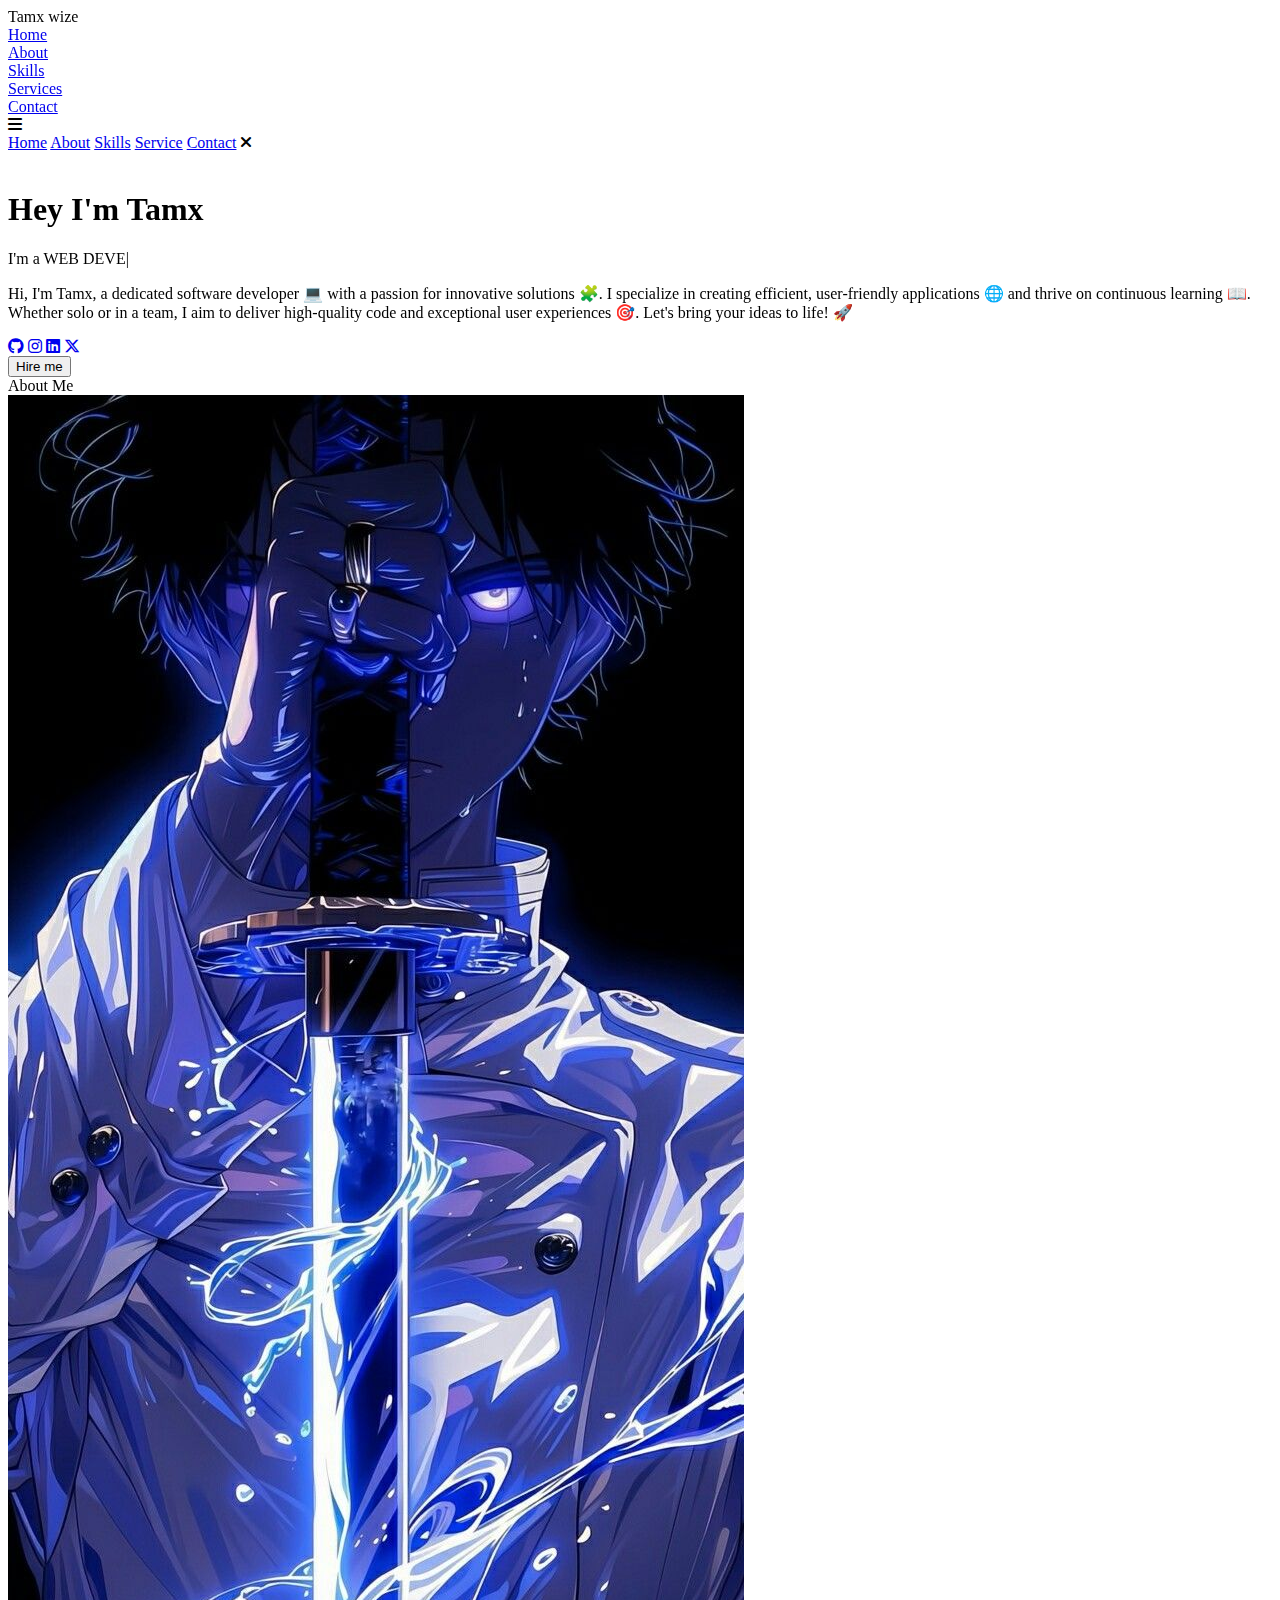
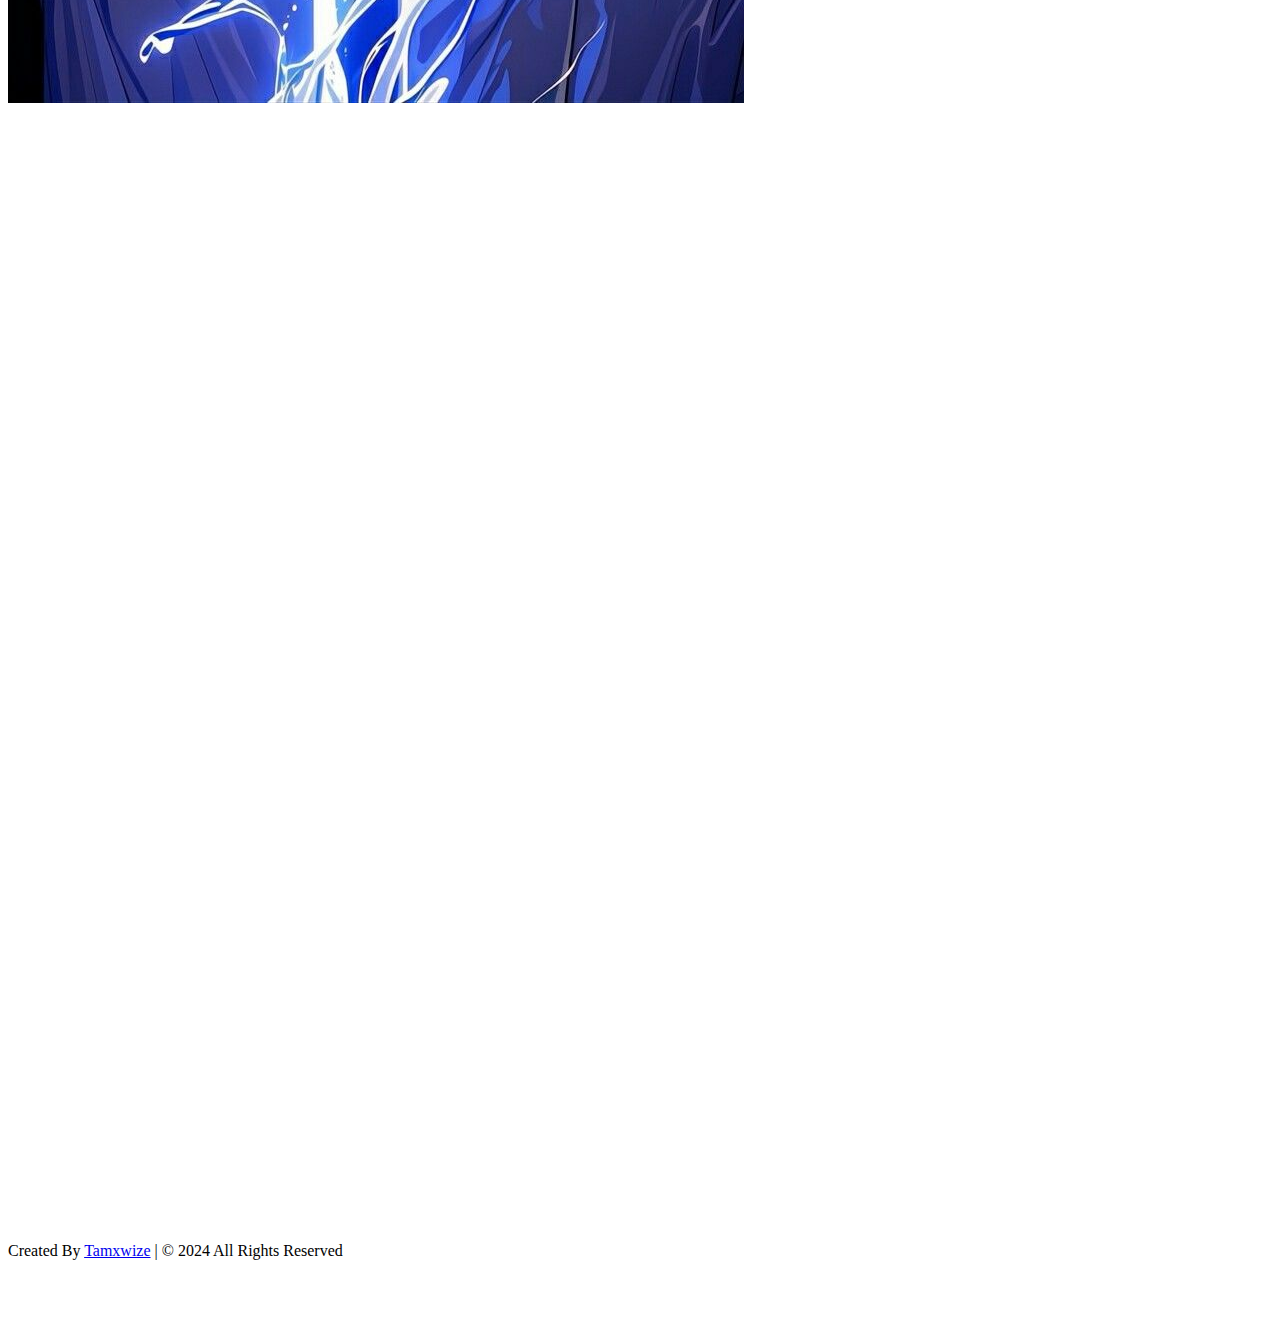
==== index.html @ 3a455da9 "Update and rename responsive portfolio.html to index.html" ====
<!DOCTYPE html>
<html lang="en" dir="ltr">
  <head>
    <meta charset="UTF-8" />
    <title>Tamx wize</title>
    <link rel="icon" type="image/png" href="usual logo.png" style="width: 200%; height: 100%;" >
    <link rel="stylesheet" href="style.css">
    <link rel="stylesheet" href="https://cdnjs.cloudflare.com/ajax/libs/font-awesome/6.5.2/css/all.min.css">
    <meta name="viewport" content="width=device-width, initial-scale=1.0" />
    <link rel="stylesheet" href="https://unpkg.com/aos@next/dist/aos.css" />
  </head>
  <body>

    <!-- navgaition menu -->
    <nav>
      <div class="nav-container">
          <div class="logo"  data-aos="zoom-in" data-aos-duration="1100">
            Tamx <span>wize</span>
          </div>
          <div class="links">
              <div class="link" data-aos="fade-up" data-aos-duration="1100" data-aos-delay="100"><a href="#home">Home</a></div>
              <div class="link" data-aos="fade-up" data-aos-duration="1100" data-aos-delay="200"><a href="#about">About</a></div>
              <div class="link" data-aos="fade-up" data-aos-duration="1100" data-aos-delay="300" ><a href="#skills">Skills</a></div>
              <div class="link" data-aos="fade-up" data-aos-duration="1100" data-aos-delay="400" ><a href="#services">Services</a></div>
              <div class="link" data-aos="fade-up" data-aos-duration="1100" data-aos-delay="500" ><a href="#contact">Contact</a></div>
      </div>
      <i class="fa-solid fa-bars hamburg" onclick="hamburg()"></i>
  </div>
      <div class="dropdown">
          <div class="links">
              <a href="#home">Home</a>
              <a href="#about">About</a>
              <a href="#skills">Skills</a>
              <a href="#services">Service</a>
              <a href="#contact">Contact</a>
              <i class="fa-solid fa-xmark cancel" onclick="cancel()"></i>
          </div>
      </div>
  </nav>
  <section id="home">
      <div class="main-container">
          <div class="image"  data-aos="zoom-in" data-aos-duration="2500">
              <img src="home1.jpg" alt="">
          </div>
          <div class="content">
              <h1 data-aos="fade-left" data-aos="fade-left" data-aos-duration="1100" data-aos-delay="700" >Hey I'm <span>Tamx</span></h1>
              <div class="typewriter"  data-aos="fade-right" data-aos-duration="1100" data-aos-delay="900" >I'm a <span class="typewriter-text"></span><label for="">|</label></div>
              <p data-aos="flip-up" data-aos-duration="1100" data-aos-delay="1100" >Hi, I'm Tamx, a dedicated software developer 💻 with a passion for innovative solutions 🧩. I specialize in creating efficient, user-friendly applications 🌐 and thrive on continuous learning 📖. Whether solo or in a team, I aim to deliver high-quality code and exceptional user experiences 🎯. Let's bring your ideas to life! 🚀</p>
              <div class="social-links">
                  <a href="https://github.com/tamxbb00" target="_blank" data-aos="zoom-out" data-aos-duration="1100" data-aos-delay="1300"><i class="fa-brands fa-github"></i></a>
                  <a href="https://www.instagram.com/tamxr._.bb._.07/profilecard/?igsh=MWc5YmVxMD12MHp4cw==" target="_blank"  data-aos="fade-up" data-aos-duration="1100" data-aos-delay="1400"><i class="fa-brands fa-instagram"></i></a>
                  <a href="https://www.linkedin.com/in/tamil-deepa-sudar-8374a4298" target="_blank"  data-aos="fade-up" data-aos-duration="1100" data-aos-delay="1500"><i class="fa-brands fa-linkedin"></i></a>
                  <a href="https://x.com/tamxr07"  target="_blank" data-aos="fade-up" data-aos-duration="1100" data-aos-delay="1600"><i class="fa-brands fa-x-twitter"></i></a>
              </div>
              <div class="btn"  data-aos="zoom-in-left" data-aos-duration="1100" data-aos-delay="1700" >
                 <a href="mailto:tamxbb07@gmail.com?subject=Let's Chat&body=Hi, can you help for me🥺 !">
                  <button class ="glow-button">Hire me</button></a>
              </div>
          </div>
      </div>
  </section>


  <!-- About Section Start -->

  <section class="about" id="about">
      <div class="content" >
        <div class="title" data-aos="fade-up" data-aos-duration="1100"><span>About Me</span></div>
        <div class="about-details">
          <div class="left" data-aos="fade-right" data-aos-duration="1100" data-aos-delay="100">
            <img src="home.jpg" alt="" />
          </div>
          <div class="right" >
            <div class="topic" data-aos="fade-left" data-aos-duration="1100" data-aos-delay="200">Designing Is My Passion</div>
            <p data-aos="fade-right" data-aos-duration="1100" data-aos-delay="400">
              Designing is my passion 🎨. From crafting intuitive user interfaces to creating stunning visual experiences 🌟, design is where I find my flow. With every project, I strive to blend creativity and functionality, ensuring that each design not only looks great but also serves its purpose effectively 🖌️. My journey in design is driven by a relentless pursuit of innovation and a commitment to continuous improvement 📈. Whether it's a website, app, or graphic, I pour my heart and soul into every design,
               aiming to create something truly unique and impactful 💫.
            </p>

            <div class="button" data-aos="fade-up" data-aos-duration="1100" data-aos-delay="600">
              <a href="cv.pdf" download> 
                <button>Download CV 📄</button> </a>
              
              
            </div>
          </div>
        </div>
      </div>
    </section>


    <!-- My Skill Section Start -->
    <section class="skills" id="skills">
      <div class="content">
        <div class="title" data-aos="fade-up" data-aos-duration="1100"><span>My Skills</span></div>
        <div class="skills-details">
          <div class="text">
            <div class="topic" data-aos="fade-right" data-aos-duration="1100" data-aos-delay="100">Skills Reflects Our Knowledge</div>
            <p data-aos="flip-down" data-aos-duration="1100" data-aos-delay="200">In the realm of web development, skills truly reflect our knowledge and capabilities. My proficiency in HTML (90%) and CSS (90%) showcases my strong foundation in creating structured and visually appealing web pages 🖥️📄. With a solid grasp of JavaScript (60%) 💡, I bring interactivity and dynamic features to my projects, enhancing user experience 🌐. While my PHP skills (20%) 🛠️ are still growing, I am dedicated to continuous learning and improvement 📚. This diverse skill set enables me to build comprehensive and engaging websites, merging creativity with technical prowess 🚀✨.</p>
            <div class="experience" data-aos="zoom-in" data-aos-duration="1100" data-aos-delay="300">
              <div class="num">3</div>
              <div class="exp">
                Years Of <br />
                Experience
              </div>
            </div>
          </div>
          <div class="boxes">
            <div class="box" data-aos="zoom-in" data-aos-duration="1100" data-aos-delay="400">
              <div class="topic" >HTML</div>
              <div class="per" >85%</div>
            </div>
            <div class="box" data-aos="zoom-in" data-aos-duration="1100" data-aos-delay="500">
              <div class="topic">CSS</div>
              <div class="per">80%</div>
            </div>
            <div class="box" data-aos="zoom-in" data-aos-duration="1100" data-aos-delay="600">
              <div class="topic">JavScript</div>
              <div class="per" >60%</div>
            </div>
            <div class="box" data-aos="zoom-in" data-aos-duration="1100" data-aos-delay="700">
              <div class="topic">PHP</div>
              <div class="per">20%</div>
            </div>
          </div>
        </div>
      </div>
    </section>

    <!-- My Services Section Start -->
    <section class="services" id="services">
      <div class="content">
        <div class="title" data-aos="fade-up" data-aos-duration="1100"><span>My Services</span></div>
        <div class="boxes">
          <div class="box" data-aos="fade-right" data-aos-duration="1100" data-aos-delay="100">
            <div class="icon">
              <i class="fas fa-desktop"></i>
            </div>
            <div class="topic">Web Devlopment</div>
            <p>Web development combines coding and design to build functional and attractive websites. It's all about creating seamless user experiences online 🌐.</p>
          </div>
          <div class="box"  data-aos="fade-up" data-aos-duration="1100" data-aos-delay="100">
            <div class="icon">
              <i class="fas fa-paint-brush"></i>
            </div>
            <div class="topic">Graphic Design</div>
            <p>Graphic design merges creativity with technology to craft visual content. From logos to marketing materials, it communicates ideas through stunning visuals 🌟.</p>
          </div>
          <div class="box" data-aos="fade-left" data-aos-duration="1100" data-aos-delay="100">
            <div class="icon">
              <i class="fas fa-chart-line"></i>
            </div>
            <div class="topic">Digital Marketing</div>
            <p>Digital marketing uses online channels to promote products and services. It aims to reach target audiences, build brand awareness, and drive conversions 🌍.</p>
          </div>
          <div class="box" data-aos="fade-right" data-aos-duration="1100" data-aos-delay="300">
            <div class="icon">
              <i class="fab fa-android"></i>
            </div>
            <div class="topic">Icon Design</div>
            <p>Icon design creates small, recognizable graphics for user interfaces. It's about blending simplicity with clarity to guide users efficiently 📱.</p>
          </div>
          <div class="box" data-aos="fade-down" data-aos-duration="1100" data-aos-delay="300">
            <div class="icon">
              <i class="fas fa-camera-retro"></i>
            </div>
            <div class="topic">Photography</div>
            <p>Photography captures moments through the lens, blending technical skill with artistic vision. It's all about telling stories and evoking emotions 🌅.</p>
          </div>
          <div class="box" data-aos="fade-left" data-aos-duration="1100" data-aos-delay="400">
            <div class="icon">
              <i class="fas fa-tablet-alt"></i>
            </div>
            <div class="topic">Apps Devlopment</div>
            <p>Apps development involves creating mobile applications that are functional and user-friendly. It's essential for providing engaging digital experiences on-the-go 🚀.</p>
          </div>
        </div>
      </div>
    </section>

    <!-- Contact Me section Start -->
    <section class="contact" id="contact">
      <div class="content">
        <div class="title" data-aos="fade-up" data-aos-duration="1100"><span>Contact Me</span></div>
        <div class="text">
          <div class="topic" data-aos="fade-right" data-aos-duration="1100" data-aos-delay="200">Have Any Project?</div>
          <p data-aos="fade-left" data-aos-duration="1100" data-aos-delay="400">Do you have a project in mind? 🛠️ Let's bring it to life together! Whether it's a website, an app, or a design project, I'm here to help you turn your ideas into reality 💡. With a passion for innovation and a commitment to excellence, I'll work closely with you to ensure that your project is a success. Let's discuss your vision and create something amazing!.</p>
          <div class="button"  data-aos="fade-up" data-aos-duration="1100" data-aos-delay="600">
            <a href="mailto:tamxbb07@gmail.com?subject=Let's Chat&body=Hi, I'm interested in connecting with you!">
            <button >Let's Chat</button></a>
          </div>
        </div>
      </div>
    </section>

    <!-- Footer Section Start -->
    <footer >
      <div class="text">
        <span>Created By <a href="#">Tamxwize</a> | &#169; 2024 All Rights Reserved</span>
      </div>
    </footer>

    
    <script src="script.js"></script>
    <script src="https://unpkg.com/aos@next/dist/aos.js"></script>
    <script>
      AOS.init({offset:0});
    </script>
  </body>
</html>
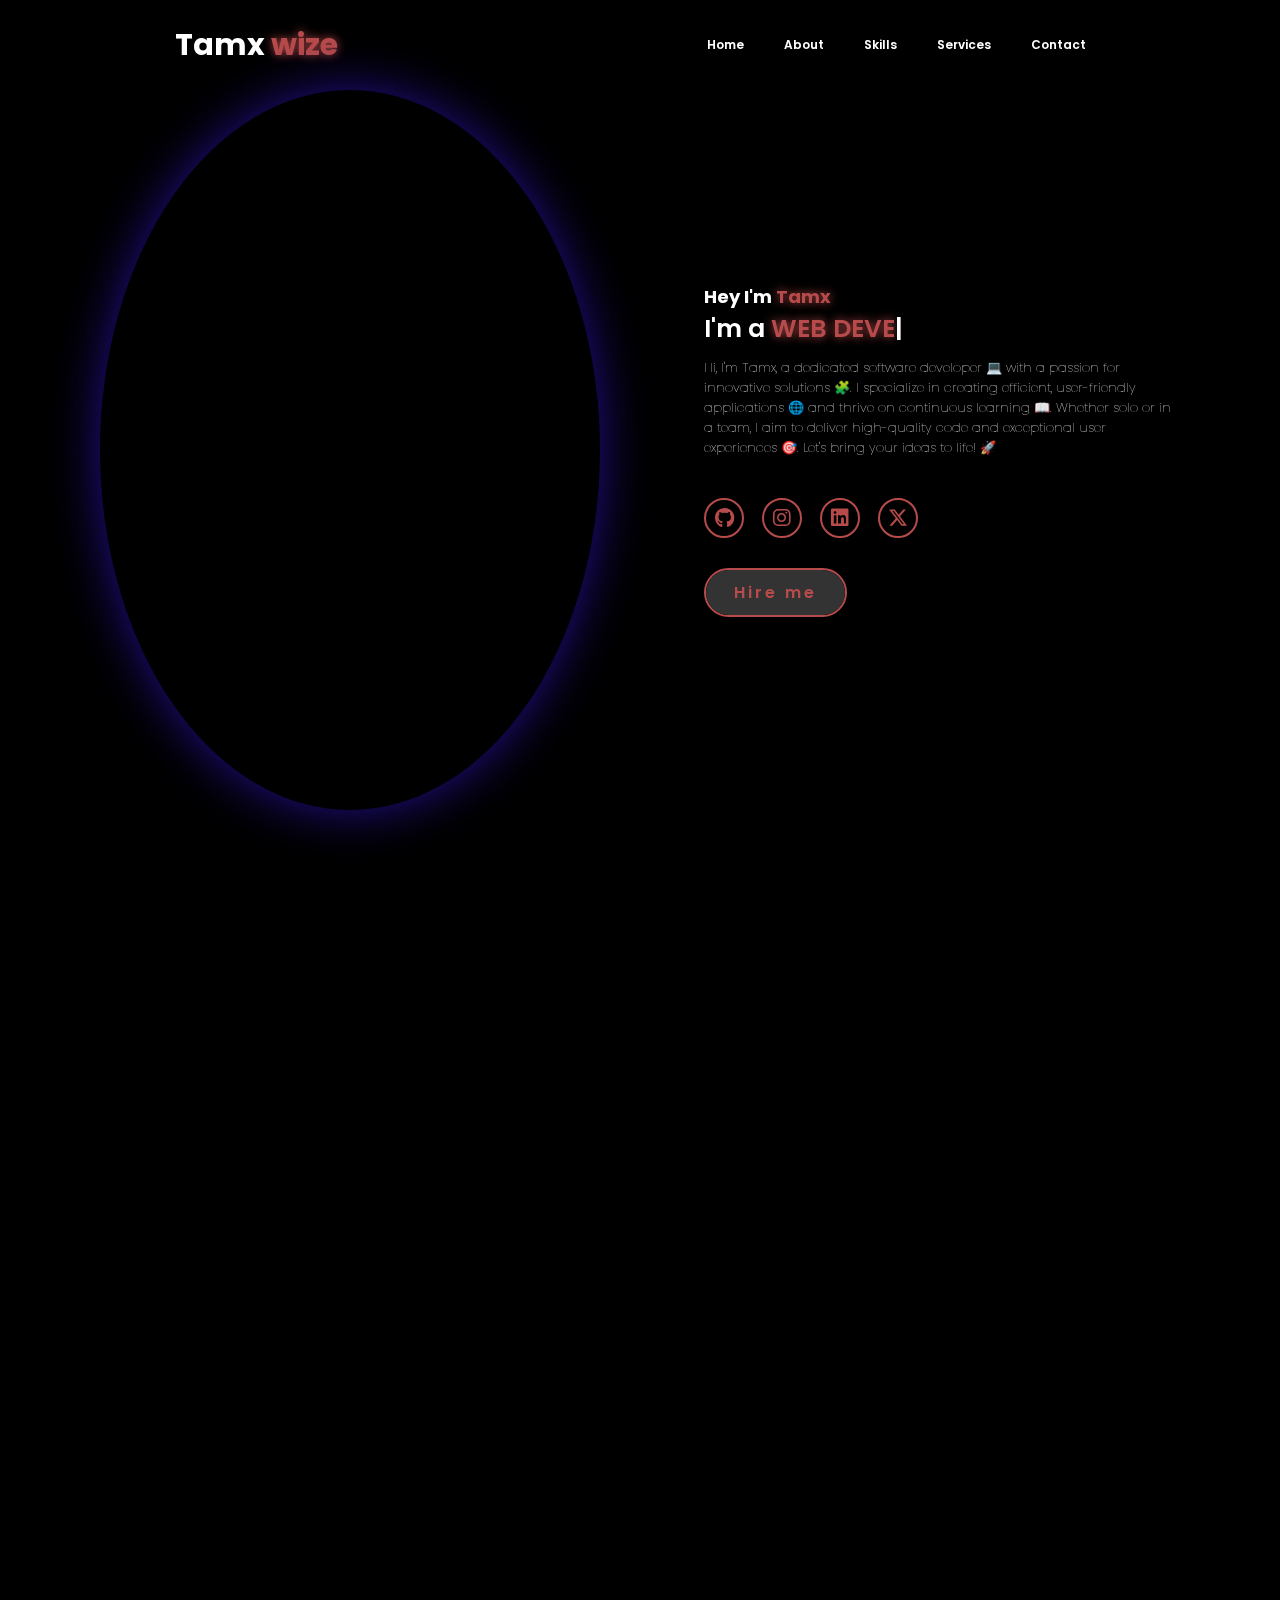
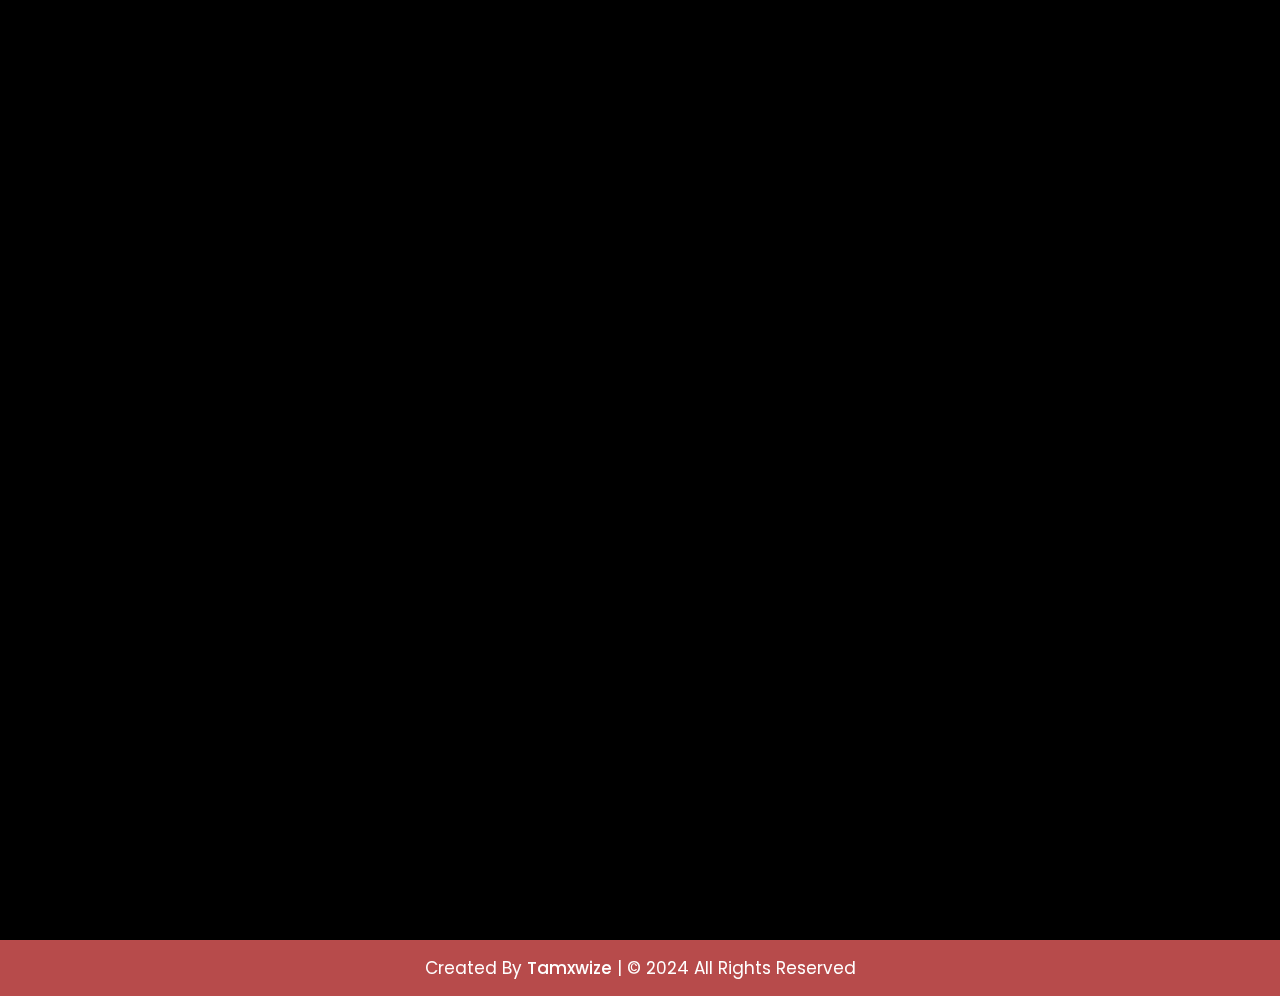
==== commit ab176094: "Update index.html" ====
--- a/index.html
+++ b/index.html
@@ -3,7 +3,7 @@
   <head>
     <meta charset="UTF-8" />
     <title>Tamx wize</title>
-    <link rel="icon" type="image/png" href="usual logo.png" style="width: 200%; height: 100%;" >
+    <link rel="icon" type="image/png" href="logo4.png"  >
     <link rel="stylesheet" href="style.css">
     <link rel="stylesheet" href="https://cdnjs.cloudflare.com/ajax/libs/font-awesome/6.5.2/css/all.min.css">
     <meta name="viewport" content="width=device-width, initial-scale=1.0" />
--- a/style.css
+++ b/style.css
@@ -0,0 +1,683 @@
+/* Google Font CDN Link */
+@import url('https://fonts.googleapis.com/css2?family=Poppins:wght@400;500;600;700&family=Ubuntu:wght@400;500;700&display=swap');
+*{
+  margin: 0;
+  padding: 0;
+  box-sizing: border-box;
+  font-family: 'Poppins', sans-serif;
+  text-decoration: none;
+  scroll-behavior: smooth;
+  border: none;
+  outline: none;
+}
+html{
+    font-size: 62.5%;
+}
+
+body{
+  width: 100%;
+  height: auto;
+  background-color: black;
+  overflow-x: hidden;
+  color: white;
+}
+header{
+    margin-top: 20px;
+    position: fixed;
+    top: 0;
+    left: 0;
+    width: 100%;
+    padding: 1rem 9%;
+    background-color: transparent;
+    filter: drop-shadow(10px);
+    display: flex;
+    justify-content: space-between;
+    align-items: center;
+    z-index: 100;
+}
+
+/* Custom Scroll Bar CSS */
+::-webkit-scrollbar {
+    width: 10px;
+}
+::-webkit-scrollbar-track {
+    background: #f1f1f1;
+}
+::-webkit-scrollbar-thumb {
+    background: #b74b4b;
+    border-radius: 12px;
+    transition: all 0.3s ease;
+}
+
+::-webkit-scrollbar-thumb:hover {
+    background: #b74b4b;
+}
+/* navbar styling */
+nav{
+  width: 100%;
+  height: 10vh;
+  
+}
+
+.nav-container{
+  width: 100%;
+  height: 100%;
+  display: flex;
+  justify-content: space-around;
+  align-items: center;
+}
+
+.logo{
+  color: white;
+  font-size: 3rem;
+  font-weight: bold;
+  cursor: pointer;
+  transform: 0.5s ease;
+}
+
+.logo span{
+  color: #b74b4b;
+  text-shadow: 0 0 10px #b74b4b;
+}
+.logo:hover{
+    transform: scale(1.1);
+}
+
+.hamburg,
+.cancel{
+  cursor: pointer;
+  position: absolute;
+  right: 15px;
+  top: 10px;
+  color: white;
+  opacity: 0;
+  pointer-events: none;
+  font-size: clamp(2.5rem, 0.5rem + 5vw, 3rem);
+}
+
+.nav-container .links{
+  display: flex;
+}
+
+.nav-container .links a{
+  position: relative;
+  font-size: 1.2rem;
+  color: white;
+  margin: 0 20px;
+  text-decoration: none;
+  font-weight: 550;
+  transition: 0.3s linear;
+}
+
+.nav-container .links a::before{
+  position: absolute;
+  content: "";
+  bottom: -3px;
+  left: 0;
+  width: 0%;
+  height: 3px;
+  background-color: #b74b4b;
+  transition: 0.2s linear;
+}
+
+.nav-container .links a:hover::before{
+  width: 100%;
+}
+
+.nav-container .links a:hover{
+  color: #b74b4b;
+}
+
+.dropdown{
+  z-index: 100;
+  position: absolute;
+  top: 0;
+  transform: translateY(-500px);
+  width: 100%;
+  height: auto;
+  backdrop-filter: blur(4px) brightness(40%);
+  box-shadow:  0 0 20px black;
+  transition: 0.2s linear;
+}
+
+.dropdown .links a{
+  display: flex;
+  color: white;
+  text-decoration: none;
+  justify-content: center;
+  padding: 15px 0;
+  align-items: center;
+  transition: 0.2s linear;
+}
+
+.dropdown .links a:hover{
+  background-color: #b74b4b;
+}
+
+section{
+  width: 100%;
+  min-height: 90vh;
+}
+
+section .main-container{  
+  display: flex;
+  justify-content:space-between ;
+  padding-left: 100px;
+  align-items: center;
+}
+
+.main-container .image{
+  width: 500px;
+  height: 80vh;
+  border-radius: 100%;
+  overflow: hidden;
+  box-shadow: 0 0 50px rgb(33, 15, 141);
+}
+
+.main-container .image img{
+  width: 100%;
+}
+
+.main-container .image:hover{
+  animation: animate 1.5s ease-in-out infinite;
+}
+
+@keyframes animate {
+  0%{
+      scale: 1;
+  }
+  
+  50%{
+      scale: 1.05;
+  }
+  
+  100%{
+      scale: 1;
+  }
+}
+
+.main-container .content{
+  color: white;
+  width: 40%;
+}
+
+.content h1{
+  font-size: clamp(1rem, 1rem + 5vw, 1.8rem);
+}
+
+.content h1 span{
+  color: #b74b4b;
+  text-shadow: 0  0 10px #b74b4b;
+}
+
+.content .typewriter{
+  font-size: clamp(1rem, 1rem + 5vw, 2.5rem);
+  font-weight: 600;
+}
+
+.content .typewriter-text{
+  color: #b74b4b;
+  text-shadow: 0 0 10px #b74b4b;
+}
+
+.content p{
+  font-size: small;
+font-weight: 100;
+  margin: 10px 0;
+}
+
+.social-links i{
+  display: inline-flex;
+  justify-content: center;
+  align-items: center;
+  width: 4rem;
+  height: 4rem;
+  background-color: transparent;
+  border: 0.2rem solid #b74b4b;
+  border-radius: 50%;
+  color: #b74b4b;
+  margin: 3rem 1.5rem 3rem 0;
+  font-size: 2rem;
+  transition: 0.3s ease;
+}
+@keyframes hoveranimation{
+    0% {
+        transform: rotate(0deg) scale(1); }
+    50% {transform: rotate(180deg) scale(1.2); }
+    100% {transform: rotate(360deg) scale(1); }
+}
+.social-links i:hover{
+  transform: scale(1.3) translateY(-5px);
+  animation: 1s hoveranimation;
+  color: black;
+  background-color: #b74b4b;
+  filter: drop-shadow(0 0 10px #b74b4b);
+  box-shadow: 0 0 25px #b74b4b;
+}
+.glow-button {
+  display: inline-block;
+  padding: 1rem 2.8rem;
+  background-color: black;
+  font-size: 1.6rem;
+  color: #b74b4b;
+  letter-spacing: 0.3rem;
+  font-weight: 600;
+  border: 2px solid #b74b4b;
+  transition: 0.3s ease;
+  cursor: pointer;
+  position: relative;
+  z-index: 0;
+  border-radius: 40px;
+}
+
+.glow-button::after {
+  content: "";
+  z-index: -1;
+  position: absolute;
+  width: 100%;
+  height: 100%;
+  background-color: #333;
+  left: 0;
+  top: 0;
+  border-radius: 40px;
+}
+
+.glow-button::before {
+  content: "";
+  background: linear-gradient(
+    45deg,
+    #FF0000, #FF7300, #FFFB00, #48FF00,
+    #00FFD5, #002BFF, #FF00C8, #FF0000
+  );
+  position: absolute;
+  top: -2px;
+  left: -2px;
+  background-size: 600%;
+  z-index: -1;
+  width: calc(100% + 4px);
+  height: calc(100% + 4px);
+  filter: blur(8px);
+  animation: glowing 20s linear infinite;
+  transition: opacity .3s ease-in-out;
+  border-radius: 40px;
+  opacity: 0;
+}
+
+@keyframes glowing {
+  0% { background-position: 0 0; }
+  50% { background-position: 400% 0; }
+  100% { background-position: 0 0; }
+}
+
+.glow-button:hover::before {
+  opacity: 1;
+}
+
+.glow-button :active::after {
+  background: linear-gradient(
+    45deg,
+    #FF0000, #FF7300, #FFFB00, #48FF00,
+    #00FFD5, #002BFF, #FF00C8, #FF0000
+  );
+}
+
+.glow-button:active {
+  color: #000;
+  font-weight: bold;
+}
+
+.content button {
+  display: inline-block;
+  padding: 1rem 2.8rem;
+  background-color: black;
+  border-radius: 4rem;
+  font-size: 1.6rem;
+  color: #b74b4b;
+  letter-spacing: 0.3rem;
+  font-weight: 600;
+  border: 2px solid #b74b4b;
+  transition: 0;}
+
+
+
+/* About Section Styling */
+/* Those Elements Where We Have Apply Same CSS,
+I'm Selecting Directly 'Section Tag' and 'Class'  */
+
+  section .content{
+    width: 80%;
+    margin: 0px auto;
+    font-family: 'Poppins', sans-serif;
+    }
+  .about .about-details{
+    display: flex;
+    justify-content: space-between;
+    align-items: center;
+    }
+  section .title{
+      display: flex;
+      justify-content: center;
+      margin-bottom: 40px;
+  }
+  section .title span{
+    color: white;
+    font-size: 30px;
+    font-weight: 600;
+    position: relative;
+    padding-bottom: 8px;
+  }
+  section .title span::before,
+  section .title span::after{
+    content: '';
+    position: absolute;
+    height: 3px;
+    width: 100%;
+    background: #b74b4b;
+    left: 0;
+    bottom: 0;
+  }
+  section .title span::after{
+    bottom: -7px;
+    width: 70%;
+    left: 50%;
+    transform: translateX(-50%);
+  }
+  .about .about-details .left{
+    width: 45%;
+  }
+  .about .left img{
+    height: 650px;
+    width: 400px;
+    object-fit: cover;
+    border-radius: 12px;
+  }
+  .about-details .right{
+    width: 55%;
+  }
+  section  .topic{
+    color: white;
+    font-size: 25px;
+    font-weight: 500;
+    margin-bottom: 10px;
+  }
+  .about-details .right p{
+    text-align: justify;
+  color: white;
+  }
+  section .button{
+    margin: 16px 0;
+}
+section .button button{
+  outline: none;
+  padding: 8px 16px;
+  border-radius: 4px;
+  font-size: 25px;
+  font-weight: 400;
+  background: #b74b4b;
+  color: #fff;
+  border: 2px solid transparent;
+  cursor: pointer;
+  transition: all 0.4s ease;
+  }
+  section .button button:hover{
+    border-color: #b74b4b;
+    background-color: #fff;
+    color: #b74b4b;
+  }
+  
+  .skills{
+    background: black;
+    }
+  .skills .content{
+    padding: 40px 0;
+  }
+  .skills .skills-details{
+    display: flex;
+    justify-content: space-between;
+    align-items: center;
+ }
+ .skills-details .text{
+   width: 50%;
+   }
+   .skills-details p{
+     color: white;
+     text-align: justify;
+     }
+     .skills .skills-details .experience{
+       display: flex;
+       align-items: center;
+       margin: 0 10px;
+       }
+.skills-details .experience .num{
+  color: white;
+  font-size: 80px;
+}
+.skills-details .experience .exp{
+  color: white;
+  margin-left: 20px;
+  font-size: 18px;
+  font-weight: 500;
+  margin: 0 6px;
+}
+.skills-details .boxes{
+  width: 45%;
+  display: flex;
+  flex-wrap: wrap;
+  justify-content: space-between;
+}
+.skills-details .box{
+  width: calc(100% / 2 - 20px);
+  margin: 20px 0;
+}
+.skills-details .boxes .topic{
+  font-size: 20px;
+  color: #b74b4b;
+}
+.skills-details .boxes .per{
+  font-size: 60px;
+  color: #b74b4b;
+}
+
+.services .boxes{
+  display: flex;
+  flex-wrap: wrap;
+  justify-content: space-between;
+}
+.services .boxes .box{
+  margin: 20px 0;
+  width: calc(100% / 3 - 20px);
+  text-align: center;
+  border-radius: 12px;
+  padding: 30px 10px;
+  box-shadow: 0 5px 10px rgba(0, 0, 0, 0.12);
+  cursor: default;
+  color: white  ;
+  transition: all 0.4s ease;
+}
+.services .boxes .box:hover{
+  background: #b74b4b;
+  color: #fff;
+}
+.services .boxes .box .icon{
+  height: 50px;
+  width: 50px;
+  background: #b74b4b;
+  border-radius: 50%;
+  text-align: center;
+  line-height: 50px;
+  font-size: 18px;
+  color: #fff;
+  margin: 0 auto 10px auto;
+  transition: all 0.4s ease;
+}
+.boxes .box:hover .icon{
+  background-color: #fff;
+  color: #b74b4b;
+}
+.services .boxes .box:hover .topic,
+.services .boxes .box:hover p{
+  color: white;
+  transition: all 0.4s ease;
+}
+.services .boxes .box:hover .topic,
+.services .boxes .box:hover p{
+  color: #fff;
+}
+/* Contact Me CSS */
+.contact{
+  background: black;
+}
+.contact .content{
+  margin: 0 auto;
+  padding: 30px 0;
+}
+.contact .text{
+  width: 80%;
+  text-align: center;
+  margin: auto;
+}
+
+footer{
+  background: #b74b4b;
+  padding: 15px 0;
+  text-align: center;
+  font-family: 'Poppins', sans-serif;
+}
+footer .text span{
+  font-size: 17px;
+  font-weight: 400;
+  color: #fff;
+}
+footer .text span a{
+  font-weight: 500;
+  color: #FFF;
+}
+footer .text span a:hover{
+  text-decoration: underline;
+}
+.scroll-button a{
+  position: fixed;
+  bottom: 20px;
+  right: 20px;
+  color: #fff;
+  background: #b74b4b;
+  padding: 7px 12px;;
+  font-size: 18px;
+  border-radius: 6px;
+  box-shadow: rgba(0, 0, 0, 0.15);
+  display: none;
+}
+
+
+@media (max-width: 1000px) {
+  .about .about-details{
+    justify-content: center;
+    flex-direction: column;
+  }
+  .about .about-details .left{
+    display: flex;
+    justify-content: center;
+    width: 100%;
+  }
+  .about-details .right{
+    width: 90%;
+    margin: 40px 0;
+  }
+  .services .boxes .box{
+    margin: 20px 0;
+    width: calc(100% / 2 - 20px);
+  }
+}
+
+@media (max-width: 900px) {
+  .about .left img{
+    height: 350px;
+    width: 350px;
+  }
+}
+
+@media (max-width: 968px) {
+
+  nav .logo{
+    position: absolute;
+    top: 16px;
+    left: 15px;
+    font-size: 1.5rem;
+}
+
+  section .main-container {
+    padding-left: 0px;
+    display: flex;
+    flex-direction: column;
+  }
+  
+  .nav-container .links{
+    display: none;
+  }
+  
+  .hamburg,
+  .cancel{
+    opacity: 1;
+    pointer-events: visible;
+  }
+  
+  .main-container .content{
+    margin-top: 20px;
+      width: 80%;
+  }
+  
+  .social-links i{
+    width: 2.5rem;
+    height: 2.5rem;
+    font-size: 1.5rem;
+  }
+  
+  .main-container .image{
+    z-index: -1;
+    width: 50%;
+      height: 60%;
+  }
+  
+  .skills .skills-details{
+    align-items: center;
+    justify-content: center;
+    flex-direction: column;
+  }
+  .skills-details .text{
+    width: 100%;
+    margin-bottom: 50px;
+  }
+  .skills-details .boxes{
+    justify-content: center;
+    align-items: center;
+    width: 100%;
+  }
+  .services .boxes .box{
+    margin: 20px 0;
+    width: 100%;
+  }
+  .contact .text{
+    width: 100%;
+}
+}
+
+@media (max-width: 500px){
+  main-container .image{
+        width: 50%;
+        height: 60%;
+        margin-bottom: 0px;
+    }
+    
+    .main-container .content{
+        width: 80%;
+    }
+    
+    .main-container button{
+        margin-top: 15px;
+    }
+  
+  .skills-details .boxes .per{
+    font-size: 50px;
+    color: #b74b4b;
+  }
+}
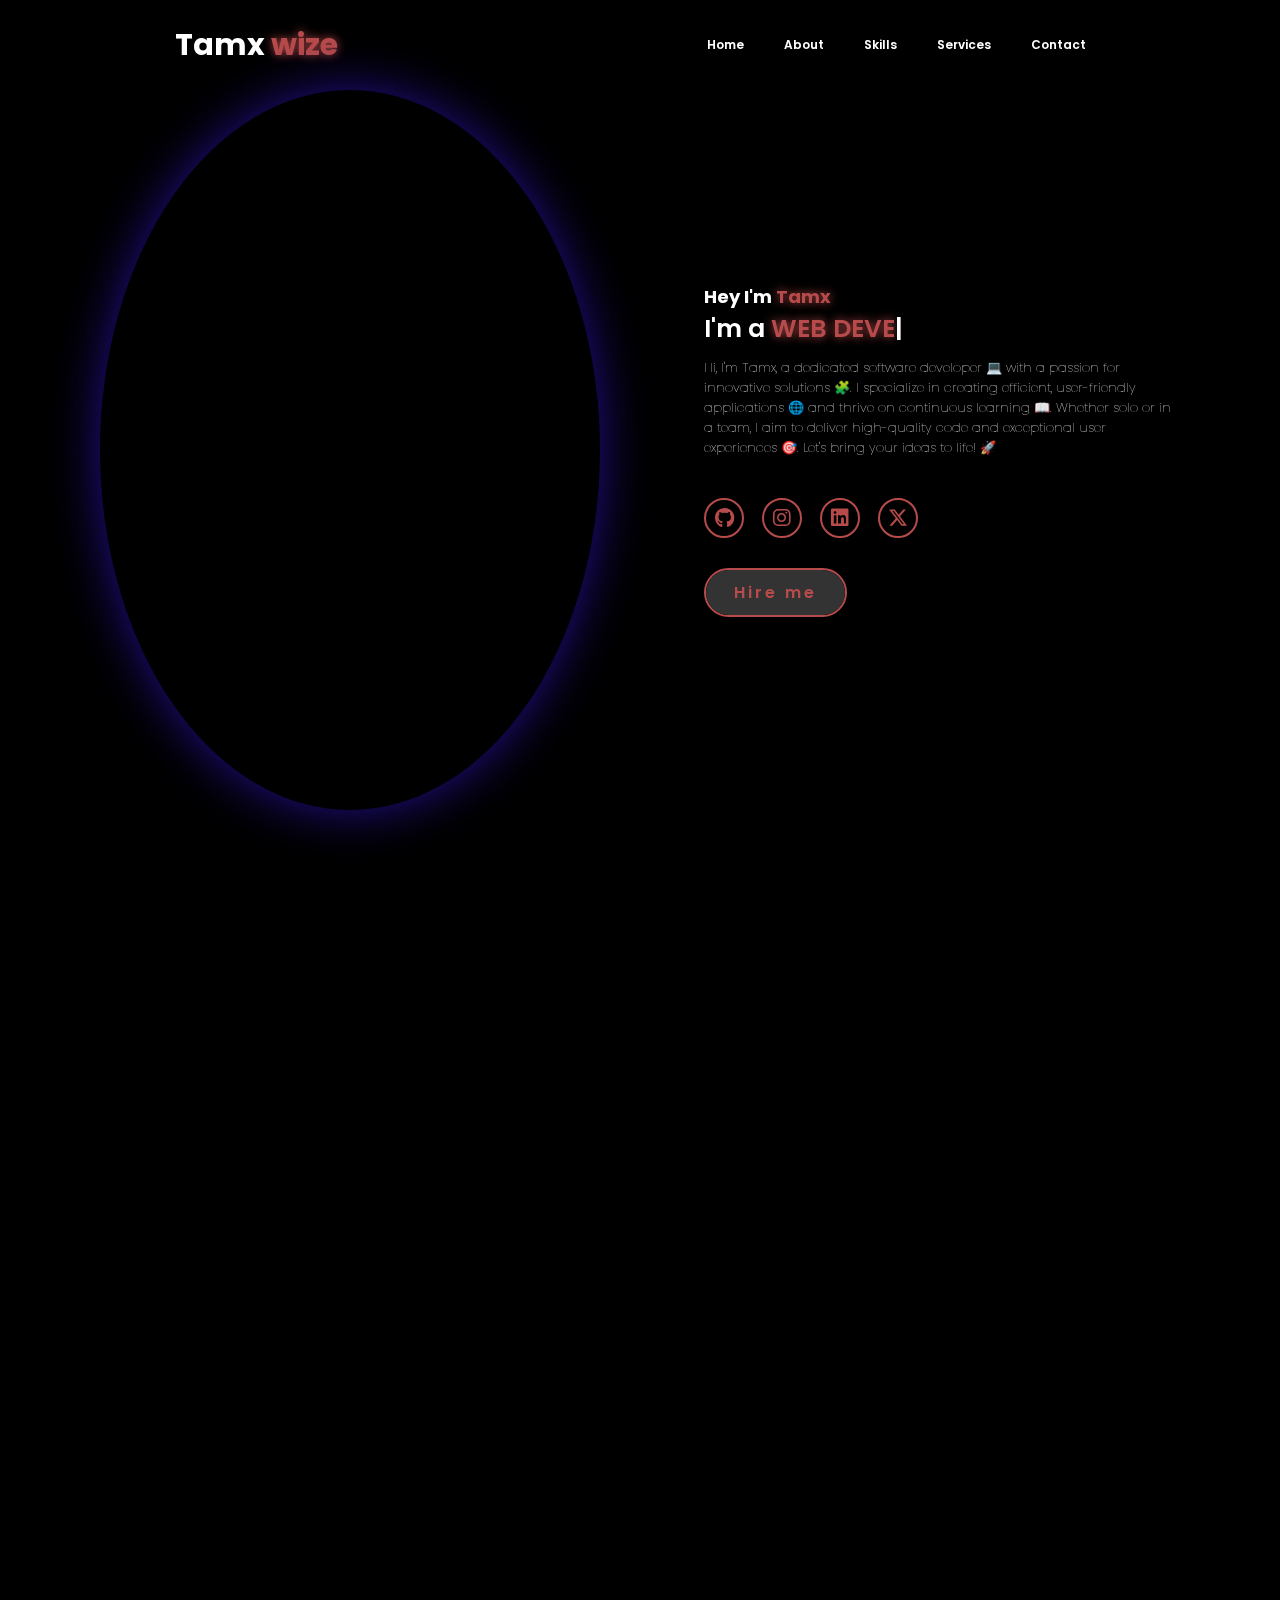
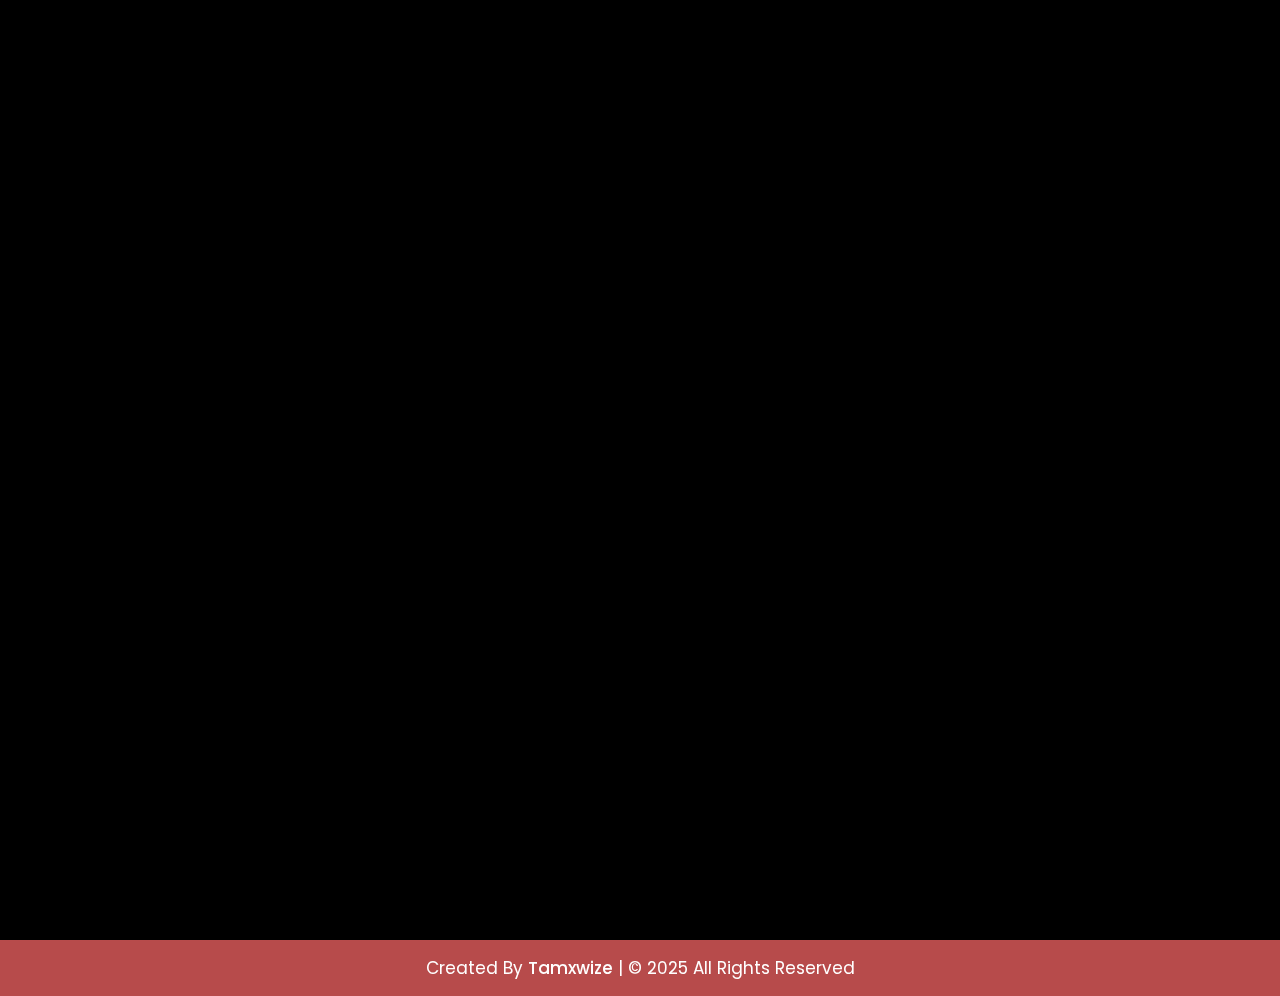
==== commit 51f7dcda: "Update index.html" ====
--- a/index.html
+++ b/index.html
@@ -196,7 +196,7 @@
     <!-- Footer Section Start -->
     <footer >
       <div class="text">
-        <span>Created By <a href="#">Tamxwize</a> | &#169; 2024 All Rights Reserved</span>
+        <span>Created By <a href="#">Tamxwize</a> | &#169; 2025 All Rights Reserved</span>
       </div>
     </footer>
 
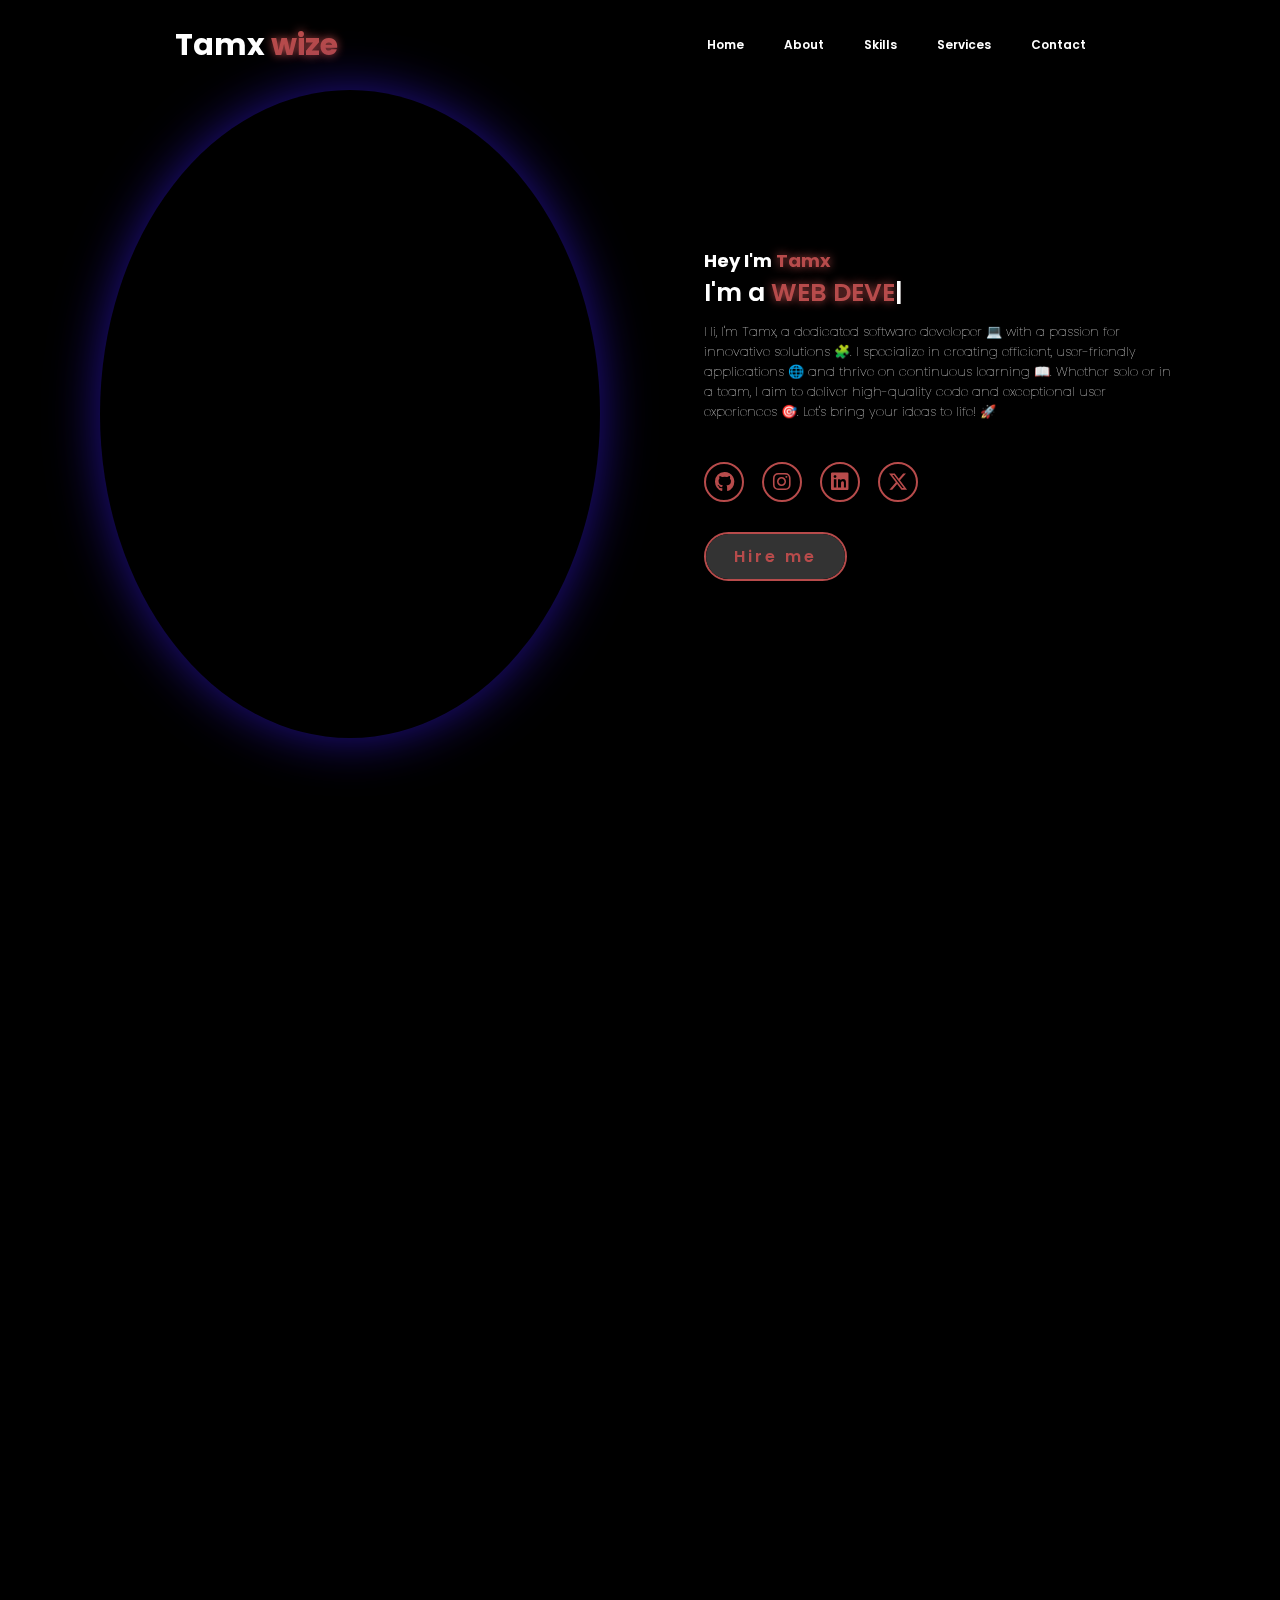
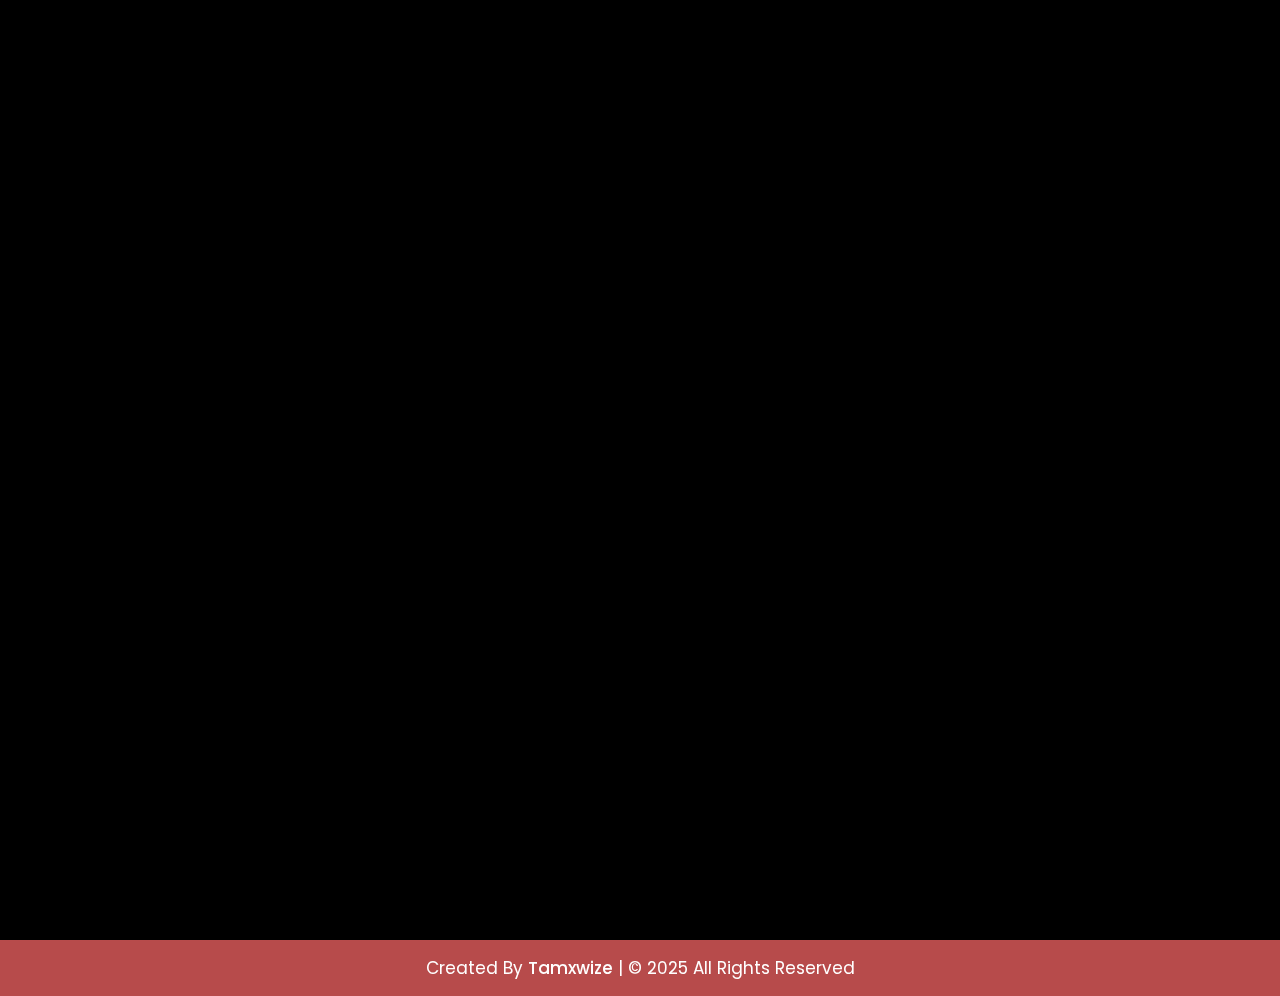
==== commit c4639ead: "Update index.html" ====
--- a/index.html
+++ b/index.html
@@ -5,6 +5,7 @@
     <title>Tamx wize</title>
     <link rel="icon" type="image/png" href="logo4.png"  >
     <link rel="stylesheet" href="style.css">
+        <script src="https://cdn.jsdelivr.net/particles.js/2.0.0/particles.min.js"></script>
     <link rel="stylesheet" href="https://cdnjs.cloudflare.com/ajax/libs/font-awesome/6.5.2/css/all.min.css">
     <meta name="viewport" content="width=device-width, initial-scale=1.0" />
     <link rel="stylesheet" href="https://unpkg.com/aos@next/dist/aos.css" />
@@ -192,6 +193,7 @@
         </div>
       </div>
     </section>
+      <div id="particles-js"></div>
 
     <!-- Footer Section Start -->
     <footer >
@@ -201,10 +203,14 @@
     </footer>
 
     
-    <script src="script.js"></script>
+   <script src="script.js"></script>
     <script src="https://unpkg.com/aos@next/dist/aos.js"></script>
     <script>
-      AOS.init({offset:0});
+      AOS.init({ offset: 0 });
+
+      particlesJS.load('particles-js', 'particles.json', function() {
+        console.log('Particles.js configuration loaded successfully!');
+      });
     </script>
   </body>
-</html> 
+</html>
--- a/style.css
+++ b/style.css
@@ -168,7 +168,7 @@
 
 .main-container .image{
   width: 500px;
-  height: 80vh;
+  height: 72vh;
   border-radius: 100%;
   overflow: hidden;
   box-shadow: 0 0 50px rgb(33, 15, 141);
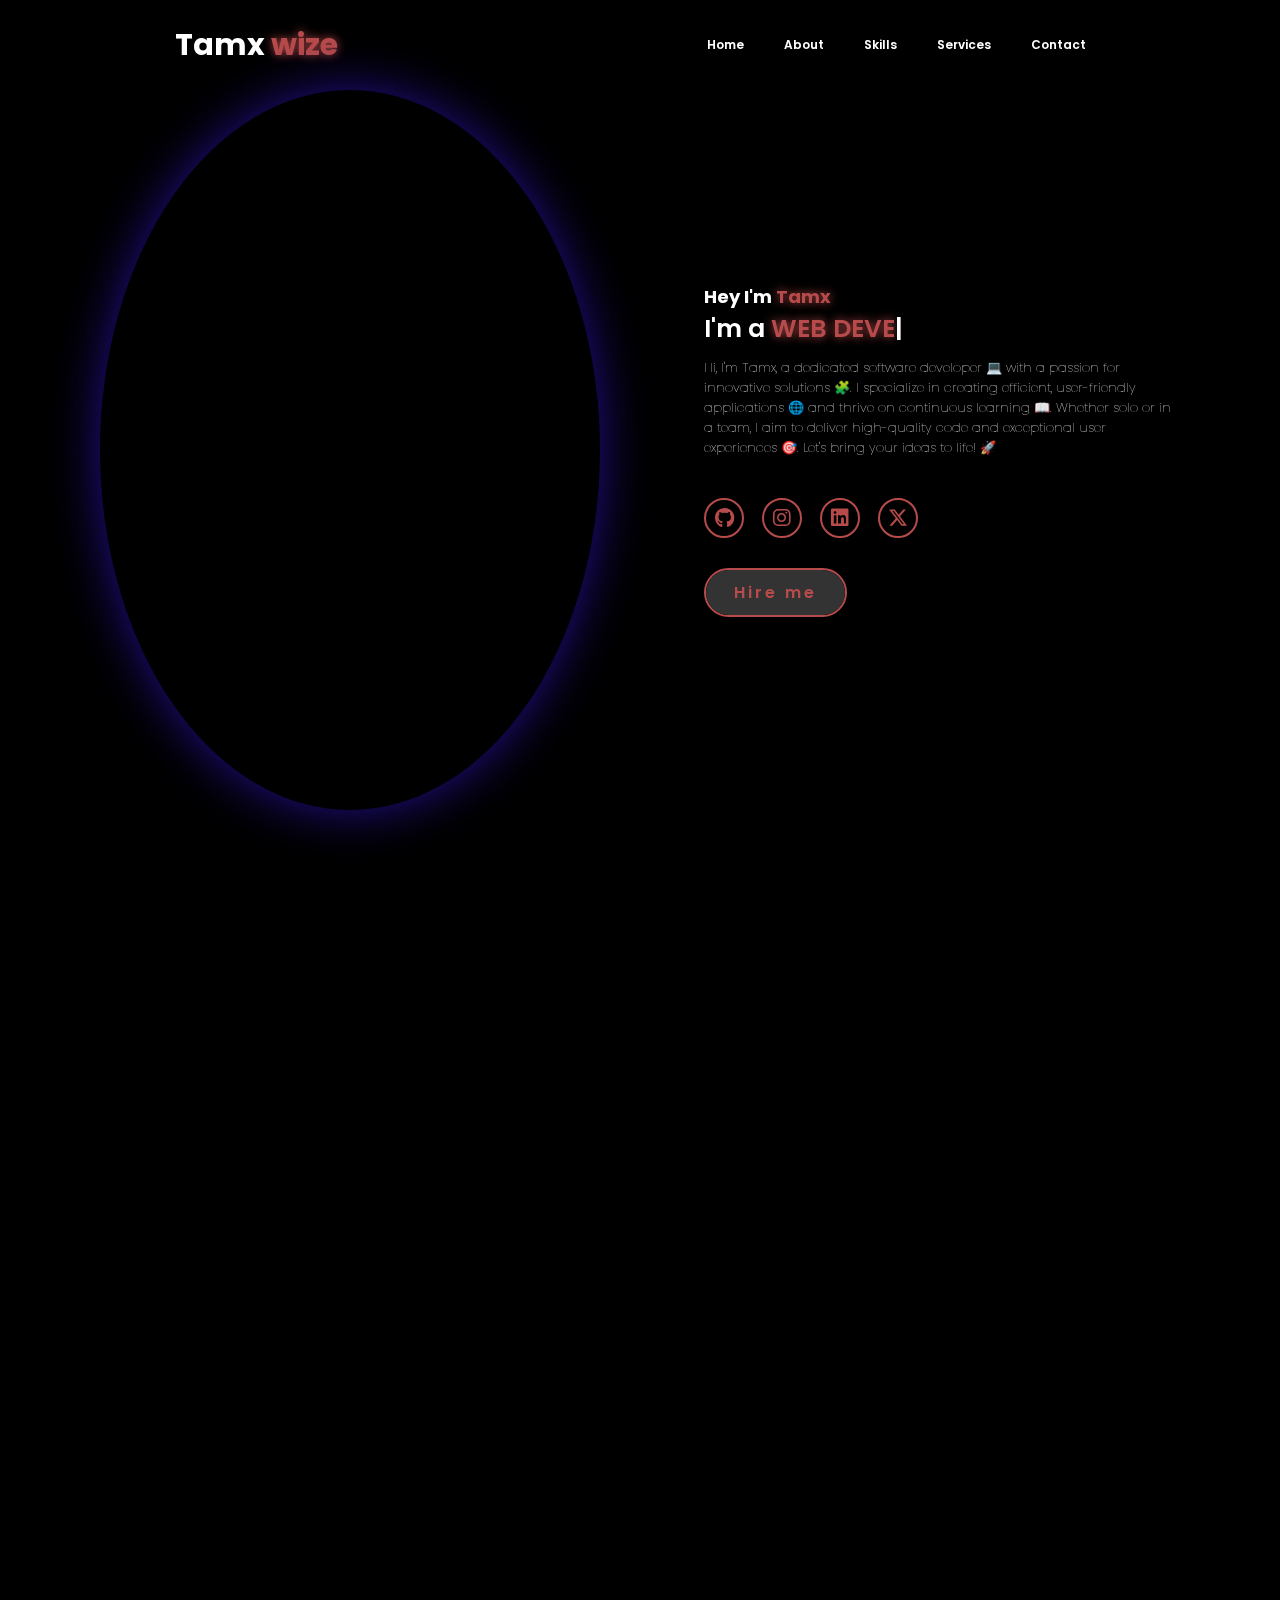
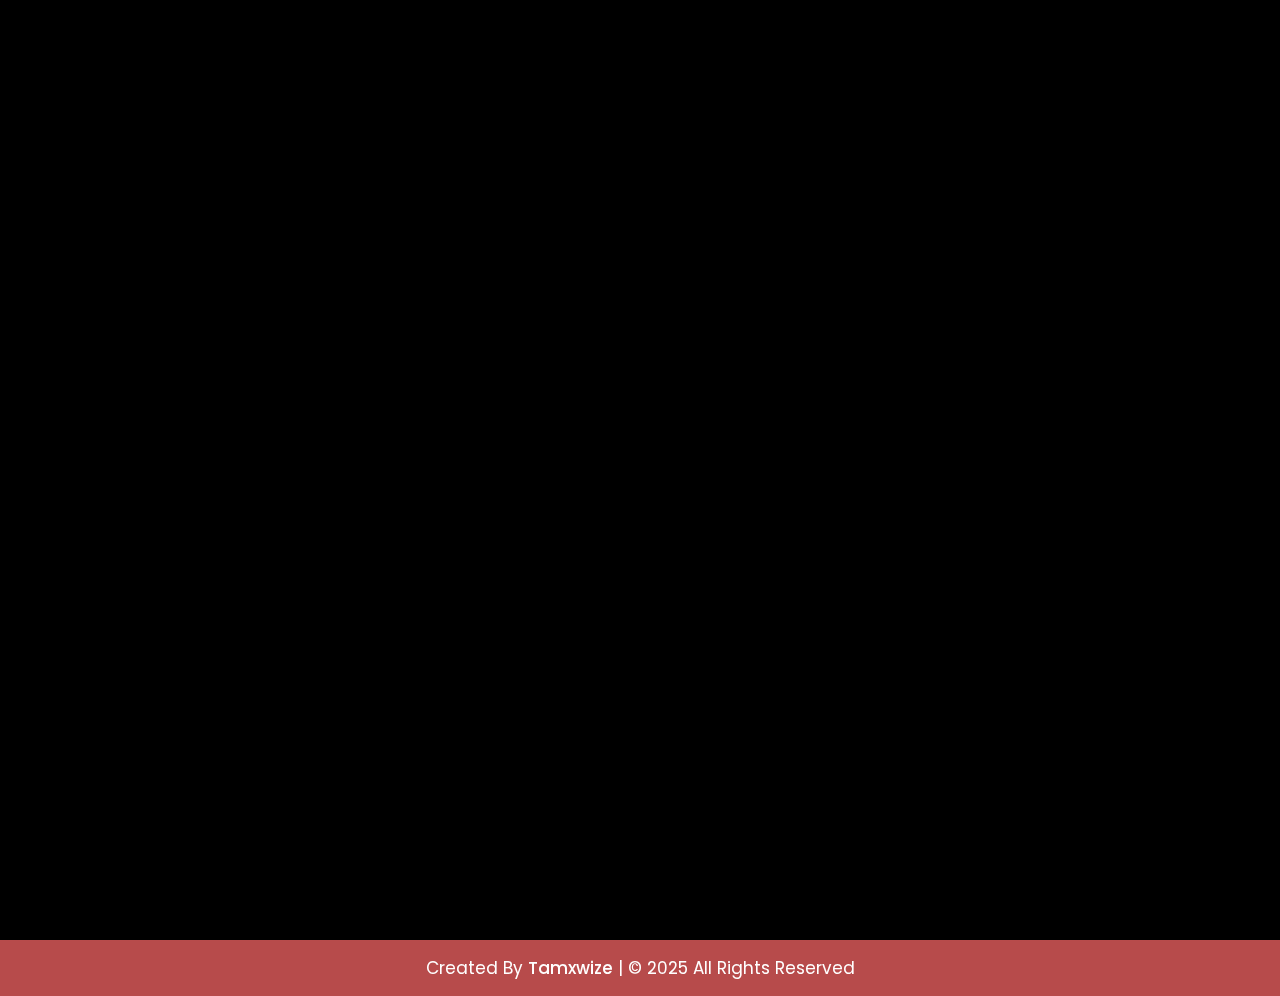
==== commit 7d9ceb00: "CV ADD" ====
--- a/index.html
+++ b/index.html
@@ -79,7 +79,7 @@
             </p>
 
             <div class="button" data-aos="fade-up" data-aos-duration="1100" data-aos-delay="600">
-              <a href="cv.pdf" download> 
+              <a href="CV PERFECT.pdf" download> 
                 <button>Download CV 📄</button> </a>
               
               
--- a/style.css
+++ b/style.css
@@ -1,683 +1,683 @@
 /* Google Font CDN Link */
-@import url('https://fonts.googleapis.com/css2?family=Poppins:wght@400;500;600;700&family=Ubuntu:wght@400;500;700&display=swap');
-*{
-  margin: 0;
-  padding: 0;
-  box-sizing: border-box;
-  font-family: 'Poppins', sans-serif;
-  text-decoration: none;
-  scroll-behavior: smooth;
-  border: none;
-  outline: none;
-}
-html{
-    font-size: 62.5%;
-}
-
-body{
-  width: 100%;
-  height: auto;
-  background-color: black;
-  overflow-x: hidden;
-  color: white;
-}
-header{
-    margin-top: 20px;
-    position: fixed;
-    top: 0;
-    left: 0;
-    width: 100%;
-    padding: 1rem 9%;
-    background-color: transparent;
-    filter: drop-shadow(10px);
-    display: flex;
-    justify-content: space-between;
-    align-items: center;
-    z-index: 100;
-}
-
-/* Custom Scroll Bar CSS */
-::-webkit-scrollbar {
-    width: 10px;
-}
-::-webkit-scrollbar-track {
-    background: #f1f1f1;
-}
-::-webkit-scrollbar-thumb {
-    background: #b74b4b;
-    border-radius: 12px;
-    transition: all 0.3s ease;
-}
-
-::-webkit-scrollbar-thumb:hover {
-    background: #b74b4b;
-}
-/* navbar styling */
-nav{
-  width: 100%;
-  height: 10vh;
-  
-}
-
-.nav-container{
-  width: 100%;
-  height: 100%;
-  display: flex;
-  justify-content: space-around;
-  align-items: center;
-}
-
-.logo{
-  color: white;
-  font-size: 3rem;
-  font-weight: bold;
-  cursor: pointer;
-  transform: 0.5s ease;
-}
-
-.logo span{
-  color: #b74b4b;
-  text-shadow: 0 0 10px #b74b4b;
-}
-.logo:hover{
-    transform: scale(1.1);
-}
-
-.hamburg,
-.cancel{
-  cursor: pointer;
-  position: absolute;
-  right: 15px;
-  top: 10px;
-  color: white;
-  opacity: 0;
-  pointer-events: none;
-  font-size: clamp(2.5rem, 0.5rem + 5vw, 3rem);
-}
-
-.nav-container .links{
-  display: flex;
-}
-
-.nav-container .links a{
-  position: relative;
-  font-size: 1.2rem;
-  color: white;
-  margin: 0 20px;
-  text-decoration: none;
-  font-weight: 550;
-  transition: 0.3s linear;
-}
-
-.nav-container .links a::before{
-  position: absolute;
-  content: "";
-  bottom: -3px;
-  left: 0;
-  width: 0%;
-  height: 3px;
-  background-color: #b74b4b;
-  transition: 0.2s linear;
-}
-
-.nav-container .links a:hover::before{
-  width: 100%;
-}
-
-.nav-container .links a:hover{
-  color: #b74b4b;
-}
-
-.dropdown{
-  z-index: 100;
-  position: absolute;
-  top: 0;
-  transform: translateY(-500px);
-  width: 100%;
-  height: auto;
-  backdrop-filter: blur(4px) brightness(40%);
-  box-shadow:  0 0 20px black;
-  transition: 0.2s linear;
-}
-
-.dropdown .links a{
-  display: flex;
-  color: white;
-  text-decoration: none;
-  justify-content: center;
-  padding: 15px 0;
-  align-items: center;
-  transition: 0.2s linear;
-}
-
-.dropdown .links a:hover{
-  background-color: #b74b4b;
-}
-
-section{
-  width: 100%;
-  min-height: 90vh;
-}
-
-section .main-container{  
-  display: flex;
-  justify-content:space-between ;
-  padding-left: 100px;
-  align-items: center;
-}
-
-.main-container .image{
-  width: 500px;
-  height: 72vh;
-  border-radius: 100%;
-  overflow: hidden;
-  box-shadow: 0 0 50px rgb(33, 15, 141);
-}
-
-.main-container .image img{
-  width: 100%;
-}
-
-.main-container .image:hover{
-  animation: animate 1.5s ease-in-out infinite;
-}
-
-@keyframes animate {
-  0%{
-      scale: 1;
-  }
-  
-  50%{
-      scale: 1.05;
-  }
-  
-  100%{
-      scale: 1;
-  }
-}
-
-.main-container .content{
-  color: white;
-  width: 40%;
-}
-
-.content h1{
-  font-size: clamp(1rem, 1rem + 5vw, 1.8rem);
-}
-
-.content h1 span{
-  color: #b74b4b;
-  text-shadow: 0  0 10px #b74b4b;
-}
-
-.content .typewriter{
-  font-size: clamp(1rem, 1rem + 5vw, 2.5rem);
-  font-weight: 600;
-}
-
-.content .typewriter-text{
-  color: #b74b4b;
-  text-shadow: 0 0 10px #b74b4b;
-}
-
-.content p{
-  font-size: small;
-font-weight: 100;
-  margin: 10px 0;
-}
-
-.social-links i{
-  display: inline-flex;
-  justify-content: center;
-  align-items: center;
-  width: 4rem;
-  height: 4rem;
-  background-color: transparent;
-  border: 0.2rem solid #b74b4b;
-  border-radius: 50%;
-  color: #b74b4b;
-  margin: 3rem 1.5rem 3rem 0;
-  font-size: 2rem;
-  transition: 0.3s ease;
-}
-@keyframes hoveranimation{
-    0% {
-        transform: rotate(0deg) scale(1); }
-    50% {transform: rotate(180deg) scale(1.2); }
-    100% {transform: rotate(360deg) scale(1); }
-}
-.social-links i:hover{
-  transform: scale(1.3) translateY(-5px);
-  animation: 1s hoveranimation;
-  color: black;
-  background-color: #b74b4b;
-  filter: drop-shadow(0 0 10px #b74b4b);
-  box-shadow: 0 0 25px #b74b4b;
-}
-.glow-button {
-  display: inline-block;
-  padding: 1rem 2.8rem;
-  background-color: black;
-  font-size: 1.6rem;
-  color: #b74b4b;
-  letter-spacing: 0.3rem;
-  font-weight: 600;
-  border: 2px solid #b74b4b;
-  transition: 0.3s ease;
-  cursor: pointer;
-  position: relative;
-  z-index: 0;
-  border-radius: 40px;
-}
-
-.glow-button::after {
-  content: "";
-  z-index: -1;
-  position: absolute;
-  width: 100%;
-  height: 100%;
-  background-color: #333;
-  left: 0;
-  top: 0;
-  border-radius: 40px;
-}
-
-.glow-button::before {
-  content: "";
-  background: linear-gradient(
-    45deg,
-    #FF0000, #FF7300, #FFFB00, #48FF00,
-    #00FFD5, #002BFF, #FF00C8, #FF0000
-  );
-  position: absolute;
-  top: -2px;
-  left: -2px;
-  background-size: 600%;
-  z-index: -1;
-  width: calc(100% + 4px);
-  height: calc(100% + 4px);
-  filter: blur(8px);
-  animation: glowing 20s linear infinite;
-  transition: opacity .3s ease-in-out;
-  border-radius: 40px;
-  opacity: 0;
-}
-
-@keyframes glowing {
-  0% { background-position: 0 0; }
-  50% { background-position: 400% 0; }
-  100% { background-position: 0 0; }
-}
-
-.glow-button:hover::before {
-  opacity: 1;
-}
-
-.glow-button :active::after {
-  background: linear-gradient(
-    45deg,
-    #FF0000, #FF7300, #FFFB00, #48FF00,
-    #00FFD5, #002BFF, #FF00C8, #FF0000
-  );
-}
-
-.glow-button:active {
-  color: #000;
-  font-weight: bold;
-}
-
-.content button {
-  display: inline-block;
-  padding: 1rem 2.8rem;
-  background-color: black;
-  border-radius: 4rem;
-  font-size: 1.6rem;
-  color: #b74b4b;
-  letter-spacing: 0.3rem;
-  font-weight: 600;
-  border: 2px solid #b74b4b;
-  transition: 0;}
-
-
-
-/* About Section Styling */
-/* Those Elements Where We Have Apply Same CSS,
-I'm Selecting Directly 'Section Tag' and 'Class'  */
-
-  section .content{
-    width: 80%;
-    margin: 0px auto;
-    font-family: 'Poppins', sans-serif;
-    }
-  .about .about-details{
-    display: flex;
-    justify-content: space-between;
-    align-items: center;
-    }
-  section .title{
-      display: flex;
-      justify-content: center;
-      margin-bottom: 40px;
-  }
-  section .title span{
-    color: white;
-    font-size: 30px;
-    font-weight: 600;
-    position: relative;
-    padding-bottom: 8px;
-  }
-  section .title span::before,
-  section .title span::after{
-    content: '';
-    position: absolute;
-    height: 3px;
-    width: 100%;
-    background: #b74b4b;
-    left: 0;
-    bottom: 0;
-  }
-  section .title span::after{
-    bottom: -7px;
-    width: 70%;
-    left: 50%;
-    transform: translateX(-50%);
-  }
-  .about .about-details .left{
-    width: 45%;
-  }
-  .about .left img{
-    height: 650px;
-    width: 400px;
-    object-fit: cover;
-    border-radius: 12px;
-  }
-  .about-details .right{
-    width: 55%;
-  }
-  section  .topic{
-    color: white;
-    font-size: 25px;
-    font-weight: 500;
-    margin-bottom: 10px;
-  }
-  .about-details .right p{
-    text-align: justify;
-  color: white;
-  }
-  section .button{
-    margin: 16px 0;
-}
-section .button button{
-  outline: none;
-  padding: 8px 16px;
-  border-radius: 4px;
-  font-size: 25px;
-  font-weight: 400;
-  background: #b74b4b;
-  color: #fff;
-  border: 2px solid transparent;
-  cursor: pointer;
-  transition: all 0.4s ease;
-  }
-  section .button button:hover{
-    border-color: #b74b4b;
-    background-color: #fff;
-    color: #b74b4b;
-  }
-  
-  .skills{
-    background: black;
-    }
-  .skills .content{
-    padding: 40px 0;
-  }
-  .skills .skills-details{
-    display: flex;
-    justify-content: space-between;
-    align-items: center;
- }
- .skills-details .text{
-   width: 50%;
-   }
-   .skills-details p{
+ @import url('https://fonts.googleapis.com/css2?family=Poppins:wght@400;500;600;700&family=Ubuntu:wght@400;500;700&display=swap');
+ *{
+   margin: 0;
+   padding: 0;
+   box-sizing: border-box;
+   font-family: 'Poppins', sans-serif;
+   text-decoration: none;
+   scroll-behavior: smooth;
+   border: none;
+   outline: none;
+ }
+ html{
+     font-size: 62.5%;
+ }
+ 
+ body{
+   width: 100%;
+   height: auto;
+   background-color: black;
+   overflow-x: hidden;
+   color: white;
+ }
+ header{
+     margin-top: 20px;
+     position: fixed;
+     top: 0;
+     left: 0;
+     width: 100%;
+     padding: 1rem 9%;
+     background-color: transparent;
+     filter: drop-shadow(10px);
+     display: flex;
+     justify-content: space-between;
+     align-items: center;
+     z-index: 100;
+ }
+ 
+ /* Custom Scroll Bar CSS */
+ ::-webkit-scrollbar {
+     width: 10px;
+ }
+ ::-webkit-scrollbar-track {
+     background: #f1f1f1;
+ }
+ ::-webkit-scrollbar-thumb {
+     background: #b74b4b;
+     border-radius: 12px;
+     transition: all 0.3s ease;
+ }
+ 
+ ::-webkit-scrollbar-thumb:hover {
+     background: #b74b4b;
+ }
+ /* navbar styling */
+ nav{
+   width: 100%;
+   height: 10vh;
+ 
+ }
+ 
+ .nav-container{
+   width: 100%;
+   height: 100%;
+   display: flex;
+   justify-content: space-around;
+   align-items: center;
+ }
+ 
+ .logo{
+   color: white;
+   font-size: 3rem;
+   font-weight: bold;
+   cursor: pointer;
+   transform: 0.5s ease;
+ }
+ 
+ .logo span{
+   color: #b74b4b;
+   text-shadow: 0 0 10px #b74b4b;
+ }
+ .logo:hover{
+     transform: scale(1.1);
+ }
+ 
+ .hamburg,
+ .cancel{
+   cursor: pointer;
+   position: absolute;
+   right: 15px;
+   top: 10px;
+   color: white;
+   opacity: 0;
+   pointer-events: none;
+   font-size: clamp(2.5rem, 0.5rem + 5vw, 3rem);
+ }
+ 
+ .nav-container .links{
+   display: flex;
+ }
+ 
+ .nav-container .links a{
+   position: relative;
+   font-size: 1.2rem;
+   color: white;
+   margin: 0 20px;
+   text-decoration: none;
+   font-weight: 550;
+   transition: 0.3s linear;
+ }
+ 
+ .nav-container .links a::before{
+   position: absolute;
+   content: "";
+   bottom: -3px;
+   left: 0;
+   width: 0%;
+   height: 3px;
+   background-color: #b74b4b;
+   transition: 0.2s linear;
+ }
+ 
+ .nav-container .links a:hover::before{
+   width: 100%;
+ }
+ 
+ .nav-container .links a:hover{
+   color: #b74b4b;
+ }
+ 
+ .dropdown{
+   z-index: 100;
+   position: absolute;
+   top: 0;
+   transform: translateY(-500px);
+   width: 100%;
+   height: auto;
+   backdrop-filter: blur(4px) brightness(40%);
+   box-shadow:  0 0 20px black;
+   transition: 0.2s linear;
+ }
+ 
+ .dropdown .links a{
+   display: flex;
+   color: white;
+   text-decoration: none;
+   justify-content: center;
+   padding: 15px 0;
+   align-items: center;
+   transition: 0.2s linear;
+ }
+ 
+ .dropdown .links a:hover{
+   background-color: #b74b4b;
+ }
+ 
+ section{
+   width: 100%;
+   min-height: 90vh;
+ }
+ 
+ section .main-container{  
+   display: flex;
+   justify-content:space-between ;
+   padding-left: 100px;
+   align-items: center;
+ }
+ 
+ .main-container .image{
+   width: 500px;
+   height: 80vh;
+   border-radius: 100%;
+   overflow: hidden;
+   box-shadow: 0 0 50px rgb(33, 15, 141);
+ }
+ 
+ .main-container .image img{
+   width: 100%;
+ }
+ 
+ .main-container .image:hover{
+   animation: animate 1.5s ease-in-out infinite;
+ }
+ 
+ @keyframes animate {
+   0%{
+       scale: 1;
+   }
+ 
+   50%{
+       scale: 1.05;
+   }
+ 
+   100%{
+       scale: 1;
+   }
+ }
+ 
+ .main-container .content{
+   color: white;
+   width: 40%;
+ }
+ 
+ .content h1{
+   font-size: clamp(1rem, 1rem + 5vw, 1.8rem);
+ }
+ 
+ .content h1 span{
+   color: #b74b4b;
+   text-shadow: 0  0 10px #b74b4b;
+ }
+ 
+ .content .typewriter{
+   font-size: clamp(1rem, 1rem + 5vw, 2.5rem);
+   font-weight: 600;
+ }
+ 
+ .content .typewriter-text{
+   color: #b74b4b;
+   text-shadow: 0 0 10px #b74b4b;
+ }
+ 
+ .content p{
+   font-size: small;
+ font-weight: 100;
+   margin: 10px 0;
+ }
+ 
+ .social-links i{
+   display: inline-flex;
+   justify-content: center;
+   align-items: center;
+   width: 4rem;
+   height: 4rem;
+   background-color: transparent;
+   border: 0.2rem solid #b74b4b;
+   border-radius: 50%;
+   color: #b74b4b;
+   margin: 3rem 1.5rem 3rem 0;
+   font-size: 2rem;
+   transition: 0.3s ease;
+ }
+ @keyframes hoveranimation{
+     0% {
+         transform: rotate(0deg) scale(1); }
+     50% {transform: rotate(180deg) scale(1.2); }
+     100% {transform: rotate(360deg) scale(1); }
+ }
+ .social-links i:hover{
+   transform: scale(1.3) translateY(-5px);
+   animation: 1s hoveranimation;
+   color: black;
+   background-color: #b74b4b;
+   filter: drop-shadow(0 0 10px #b74b4b);
+   box-shadow: 0 0 25px #b74b4b;
+ }
+ .glow-button {
+   display: inline-block;
+   padding: 1rem 2.8rem;
+   background-color: black;
+   font-size: 1.6rem;
+   color: #b74b4b;
+   letter-spacing: 0.3rem;
+   font-weight: 600;
+   border: 2px solid #b74b4b;
+   transition: 0.3s ease;
+   cursor: pointer;
+   position: relative;
+   z-index: 0;
+   border-radius: 40px;
+ }
+ 
+ .glow-button::after {
+   content: "";
+   z-index: -1;
+   position: absolute;
+   width: 100%;
+   height: 100%;
+   background-color: #333;
+   left: 0;
+   top: 0;
+   border-radius: 40px;
+ }
+ 
+ .glow-button::before {
+   content: "";
+   background: linear-gradient(
+     45deg,
+     #FF0000, #FF7300, #FFFB00, #48FF00,
+     #00FFD5, #002BFF, #FF00C8, #FF0000
+   );
+   position: absolute;
+   top: -2px;
+   left: -2px;
+   background-size: 600%;
+   z-index: -1;
+   width: calc(100% + 4px);
+   height: calc(100% + 4px);
+   filter: blur(8px);
+   animation: glowing 20s linear infinite;
+   transition: opacity .3s ease-in-out;
+   border-radius: 40px;
+   opacity: 0;
+ }
+ 
+ @keyframes glowing {
+   0% { background-position: 0 0; }
+   50% { background-position: 400% 0; }
+   100% { background-position: 0 0; }
+ }
+ 
+ .glow-button:hover::before {
+   opacity: 1;
+ }
+ 
+ .glow-button :active::after {
+   background: linear-gradient(
+     45deg,
+     #FF0000, #FF7300, #FFFB00, #48FF00,
+     #00FFD5, #002BFF, #FF00C8, #FF0000
+   );
+ }
+ 
+ .glow-button:active {
+   color: #000;
+   font-weight: bold;
+ }
+ 
+ .content button {
+   display: inline-block;
+   padding: 1rem 2.8rem;
+   background-color: black;
+   border-radius: 4rem;
+   font-size: 1.6rem;
+   color: #b74b4b;
+   letter-spacing: 0.3rem;
+   font-weight: 600;
+   border: 2px solid #b74b4b;
+   transition: 0;}
+ 
+ 
+ 
+ /* About Section Styling */
+ /* Those Elements Where We Have Apply Same CSS,
+ I'm Selecting Directly 'Section Tag' and 'Class'  */
+ 
+   section .content{
+     width: 80%;
+     margin: 0px auto;
+     font-family: 'Poppins', sans-serif;
+     }
+   .about .about-details{
+     display: flex;
+     justify-content: space-between;
+     align-items: center;
+     }
+   section .title{
+       display: flex;
+       justify-content: center;
+       margin-bottom: 40px;
+   }
+   section .title span{
      color: white;
+     font-size: 30px;
+     font-weight: 600;
+     position: relative;
+     padding-bottom: 8px;
+   }
+   section .title span::before,
+   section .title span::after{
+     content: '';
+     position: absolute;
+     height: 3px;
+     width: 100%;
+     background: #b74b4b;
+     left: 0;
+     bottom: 0;
+   }
+   section .title span::after{
+     bottom: -7px;
+     width: 70%;
+     left: 50%;
+     transform: translateX(-50%);
+   }
+   .about .about-details .left{
+     width: 45%;
+   }
+   .about .left img{
+     height: 650px;
+     width: 400px;
+     object-fit: cover;
+     border-radius: 12px;
+   }
+   .about-details .right{
+     width: 55%;
+   }
+   section  .topic{
+     color: white;
+     font-size: 25px;
+     font-weight: 500;
+     margin-bottom: 10px;
+   }
+   .about-details .right p{
      text-align: justify;
+   color: white;
+   }
+   section .button{
+     margin: 16px 0;
+ }
+ section .button button{
+   outline: none;
+   padding: 8px 16px;
+   border-radius: 4px;
+   font-size: 25px;
+   font-weight: 400;
+   background: #b74b4b;
+   color: #fff;
+   border: 2px solid transparent;
+   cursor: pointer;
+   transition: all 0.4s ease;
+   }
+   section .button button:hover{
+     border-color: #b74b4b;
+     background-color: #fff;
+     color: #b74b4b;
+   }
+ 
+   .skills{
+     background: black;
      }
-     .skills .skills-details .experience{
-       display: flex;
-       align-items: center;
-       margin: 0 10px;
-       }
-.skills-details .experience .num{
-  color: white;
-  font-size: 80px;
-}
-.skills-details .experience .exp{
-  color: white;
-  margin-left: 20px;
-  font-size: 18px;
-  font-weight: 500;
-  margin: 0 6px;
-}
-.skills-details .boxes{
-  width: 45%;
-  display: flex;
-  flex-wrap: wrap;
-  justify-content: space-between;
-}
-.skills-details .box{
-  width: calc(100% / 2 - 20px);
-  margin: 20px 0;
-}
-.skills-details .boxes .topic{
-  font-size: 20px;
-  color: #b74b4b;
-}
-.skills-details .boxes .per{
-  font-size: 60px;
-  color: #b74b4b;
-}
-
-.services .boxes{
-  display: flex;
-  flex-wrap: wrap;
-  justify-content: space-between;
-}
-.services .boxes .box{
-  margin: 20px 0;
-  width: calc(100% / 3 - 20px);
-  text-align: center;
-  border-radius: 12px;
-  padding: 30px 10px;
-  box-shadow: 0 5px 10px rgba(0, 0, 0, 0.12);
-  cursor: default;
-  color: white  ;
-  transition: all 0.4s ease;
-}
-.services .boxes .box:hover{
-  background: #b74b4b;
-  color: #fff;
-}
-.services .boxes .box .icon{
-  height: 50px;
-  width: 50px;
-  background: #b74b4b;
-  border-radius: 50%;
-  text-align: center;
-  line-height: 50px;
-  font-size: 18px;
-  color: #fff;
-  margin: 0 auto 10px auto;
-  transition: all 0.4s ease;
-}
-.boxes .box:hover .icon{
-  background-color: #fff;
-  color: #b74b4b;
-}
-.services .boxes .box:hover .topic,
-.services .boxes .box:hover p{
-  color: white;
-  transition: all 0.4s ease;
-}
-.services .boxes .box:hover .topic,
-.services .boxes .box:hover p{
-  color: #fff;
-}
-/* Contact Me CSS */
-.contact{
-  background: black;
-}
-.contact .content{
-  margin: 0 auto;
-  padding: 30px 0;
-}
-.contact .text{
-  width: 80%;
-  text-align: center;
-  margin: auto;
-}
-
-footer{
-  background: #b74b4b;
-  padding: 15px 0;
-  text-align: center;
-  font-family: 'Poppins', sans-serif;
-}
-footer .text span{
-  font-size: 17px;
-  font-weight: 400;
-  color: #fff;
-}
-footer .text span a{
-  font-weight: 500;
-  color: #FFF;
-}
-footer .text span a:hover{
-  text-decoration: underline;
-}
-.scroll-button a{
-  position: fixed;
-  bottom: 20px;
-  right: 20px;
-  color: #fff;
-  background: #b74b4b;
-  padding: 7px 12px;;
-  font-size: 18px;
-  border-radius: 6px;
-  box-shadow: rgba(0, 0, 0, 0.15);
-  display: none;
-}
-
-
-@media (max-width: 1000px) {
-  .about .about-details{
-    justify-content: center;
-    flex-direction: column;
-  }
-  .about .about-details .left{
-    display: flex;
-    justify-content: center;
-    width: 100%;
-  }
-  .about-details .right{
-    width: 90%;
-    margin: 40px 0;
-  }
-  .services .boxes .box{
-    margin: 20px 0;
-    width: calc(100% / 2 - 20px);
-  }
-}
-
-@media (max-width: 900px) {
-  .about .left img{
-    height: 350px;
-    width: 350px;
-  }
-}
-
-@media (max-width: 968px) {
-
-  nav .logo{
-    position: absolute;
-    top: 16px;
-    left: 15px;
-    font-size: 1.5rem;
-}
-
-  section .main-container {
-    padding-left: 0px;
-    display: flex;
-    flex-direction: column;
-  }
-  
-  .nav-container .links{
-    display: none;
-  }
-  
-  .hamburg,
-  .cancel{
-    opacity: 1;
-    pointer-events: visible;
-  }
-  
-  .main-container .content{
-    margin-top: 20px;
-      width: 80%;
-  }
-  
-  .social-links i{
-    width: 2.5rem;
-    height: 2.5rem;
-    font-size: 1.5rem;
-  }
-  
-  .main-container .image{
-    z-index: -1;
-    width: 50%;
-      height: 60%;
-  }
-  
-  .skills .skills-details{
-    align-items: center;
-    justify-content: center;
-    flex-direction: column;
+   .skills .content{
+     padding: 40px 0;
+   }
+   .skills .skills-details{
+     display: flex;
+     justify-content: space-between;
+     align-items: center;
   }
   .skills-details .text{
-    width: 100%;
-    margin-bottom: 50px;
-  }
-  .skills-details .boxes{
-    justify-content: center;
-    align-items: center;
-    width: 100%;
-  }
-  .services .boxes .box{
-    margin: 20px 0;
-    width: 100%;
-  }
-  .contact .text{
-    width: 100%;
-}
-}
-
-@media (max-width: 500px){
-  main-container .image{
-        width: 50%;
-        height: 60%;
-        margin-bottom: 0px;
+    width: 50%;
     }
-    
-    .main-container .content{
-        width: 80%;
-    }
-    
-    .main-container button{
-        margin-top: 15px;
-    }
-  
-  .skills-details .boxes .per{
-    font-size: 50px;
-    color: #b74b4b;
-  }
-}
+    .skills-details p{
+      color: white;
+      text-align: justify;
+      }
+      .skills .skills-details .experience{
+        display: flex;
+        align-items: center;
+        margin: 0 10px;
+        }
+ .skills-details .experience .num{
+   color: white;
+   font-size: 80px;
+ }
+ .skills-details .experience .exp{
+   color: white;
+   margin-left: 20px;
+   font-size: 18px;
+   font-weight: 500;
+   margin: 0 6px;
+ }
+ .skills-details .boxes{
+   width: 45%;
+   display: flex;
+   flex-wrap: wrap;
+   justify-content: space-between;
+ }
+ .skills-details .box{
+   width: calc(100% / 2 - 20px);
+   margin: 20px 0;
+ }
+ .skills-details .boxes .topic{
+   font-size: 20px;
+   color: #b74b4b;
+ }
+ .skills-details .boxes .per{
+   font-size: 60px;
+   color: #b74b4b;
+ }
+ 
+ .services .boxes{
+   display: flex;
+   flex-wrap: wrap;
+   justify-content: space-between;
+ }
+ .services .boxes .box{
+   margin: 20px 0;
+   width: calc(100% / 3 - 20px);
+   text-align: center;
+   border-radius: 12px;
+   padding: 30px 10px;
+   box-shadow: 0 5px 10px rgba(0, 0, 0, 0.12);
+   cursor: default;
+   color: white  ;
+   transition: all 0.4s ease;
+ }
+ .services .boxes .box:hover{
+   background: #b74b4b;
+   color: #fff;
+ }
+ .services .boxes .box .icon{
+   height: 50px;
+   width: 50px;
+   background: #b74b4b;
+   border-radius: 50%;
+   text-align: center;
+   line-height: 50px;
+   font-size: 18px;
+   color: #fff;
+   margin: 0 auto 10px auto;
+   transition: all 0.4s ease;
+ }
+ .boxes .box:hover .icon{
+   background-color: #fff;
+   color: #b74b4b;
+ }
+ .services .boxes .box:hover .topic,
+ .services .boxes .box:hover p{
+   color: white;
+   transition: all 0.4s ease;
+ }
+ .services .boxes .box:hover .topic,
+ .services .boxes .box:hover p{
+   color: #fff;
+ }
+ /* Contact Me CSS */
+ .contact{
+   background: black;
+ }
+ .contact .content{
+   margin: 0 auto;
+   padding: 30px 0;
+ }
+ .contact .text{
+   width: 80%;
+   text-align: center;
+   margin: auto;
+ }
+ 
+ footer{
+   background: #b74b4b;
+   padding: 15px 0;
+   text-align: center;
+   font-family: 'Poppins', sans-serif;
+ }
+ footer .text span{
+   font-size: 17px;
+   font-weight: 400;
+   color: #fff;
+ }
+ footer .text span a{
+   font-weight: 500;
+   color: #FFF;
+ }
+ footer .text span a:hover{
+   text-decoration: underline;
+ }
+ .scroll-button a{
+   position: fixed;
+   bottom: 20px;
+   right: 20px;
+   color: #fff;
+   background: #b74b4b;
+   padding: 7px 12px;;
+   font-size: 18px;
+   border-radius: 6px;
+   box-shadow: rgba(0, 0, 0, 0.15);
+   display: none;
+ }
+ 
+ 
+ @media (max-width: 1000px) {
+   .about .about-details{
+     justify-content: center;
+     flex-direction: column;
+   }
+   .about .about-details .left{
+     display: flex;
+     justify-content: center;
+     width: 100%;
+   }
+   .about-details .right{
+     width: 90%;
+     margin: 40px 0;
+   }
+   .services .boxes .box{
+     margin: 20px 0;
+     width: calc(100% / 2 - 20px);
+   }
+ }
+ 
+ @media (max-width: 900px) {
+   .about .left img{
+     height: 350px;
+     width: 350px;
+   }
+ }
+ 
+ @media (max-width: 968px) {
+ 
+   nav .logo{
+     position: absolute;
+     top: 16px;
+     left: 15px;
+     font-size: 1.5rem;
+ }
+ 
+   section .main-container {
+     padding-left: 0px;
+     display: flex;
+     flex-direction: column;
+   }
+ 
+   .nav-container .links{
+     display: none;
+   }
+ 
+   .hamburg,
+   .cancel{
+     opacity: 1;
+     pointer-events: visible;
+   }
+ 
+   .main-container .content{
+     margin-top: 20px;
+       width: 80%;
+   }
+ 
+   .social-links i{
+     width: 2.5rem;
+     height: 2.5rem;
+     font-size: 1.5rem;
+   }
+ 
+   .main-container .image{
+     z-index: -1;
+     width: 50%;
+       height: 60%;
+   }
+ 
+   .skills .skills-details{
+     align-items: center;
+     justify-content: center;
+     flex-direction: column;
+   }
+   .skills-details .text{
+     width: 100%;
+     margin-bottom: 50px;
+   }
+   .skills-details .boxes{
+     justify-content: center;
+     align-items: center;
+     width: 100%;
+   }
+   .services .boxes .box{
+     margin: 20px 0;
+     width: 100%;
+   }
+   .contact .text{
+     width: 100%;
+ }
+ }
+ 
+ @media (max-width: 500px){
+   main-container .image{
+         width: 50%;
+         height: 60%;
+         margin-bottom: 0px;
+     }
+ 
+     .main-container .content{
+         width: 80%;
+     }
+ 
+     .main-container button{
+         margin-top: 15px;
+     }
+ 
+   .skills-details .boxes .per{
+     font-size: 50px;
+     color: #b74b4b;
+   }
+ }
